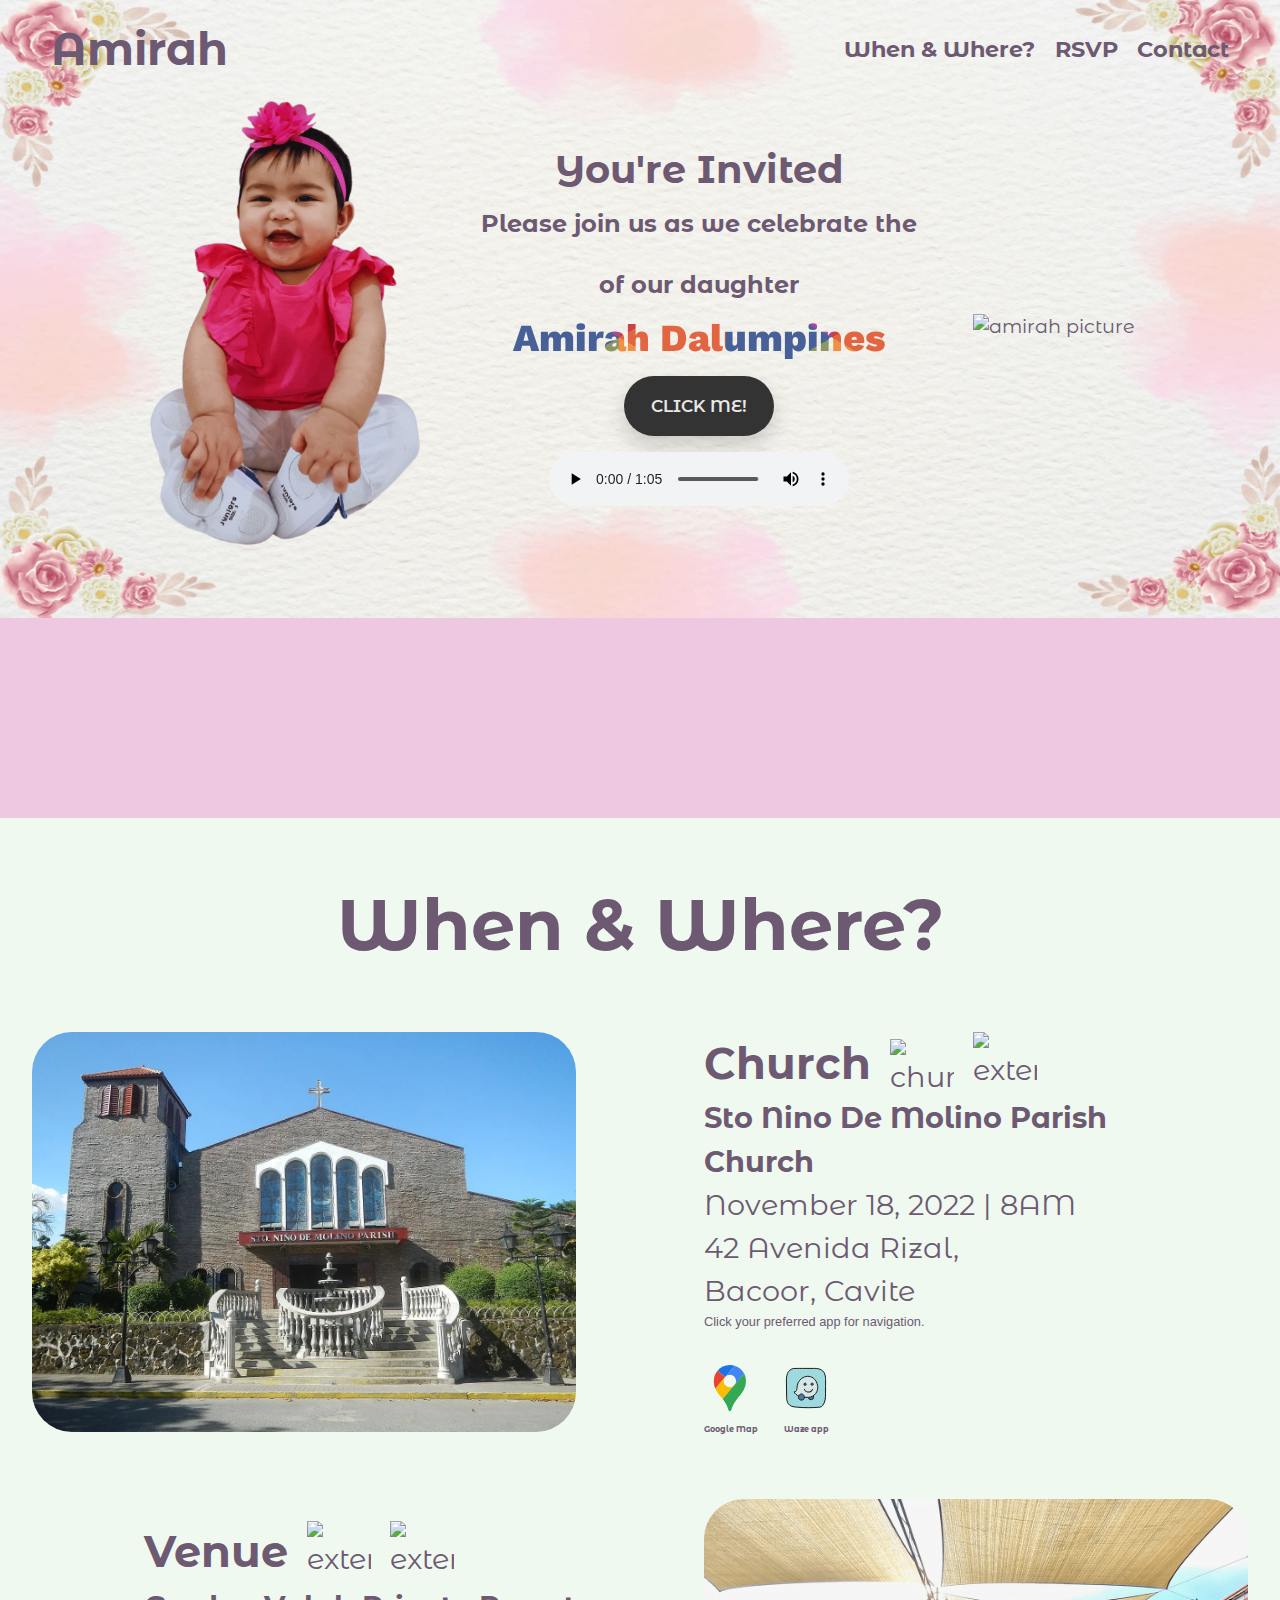
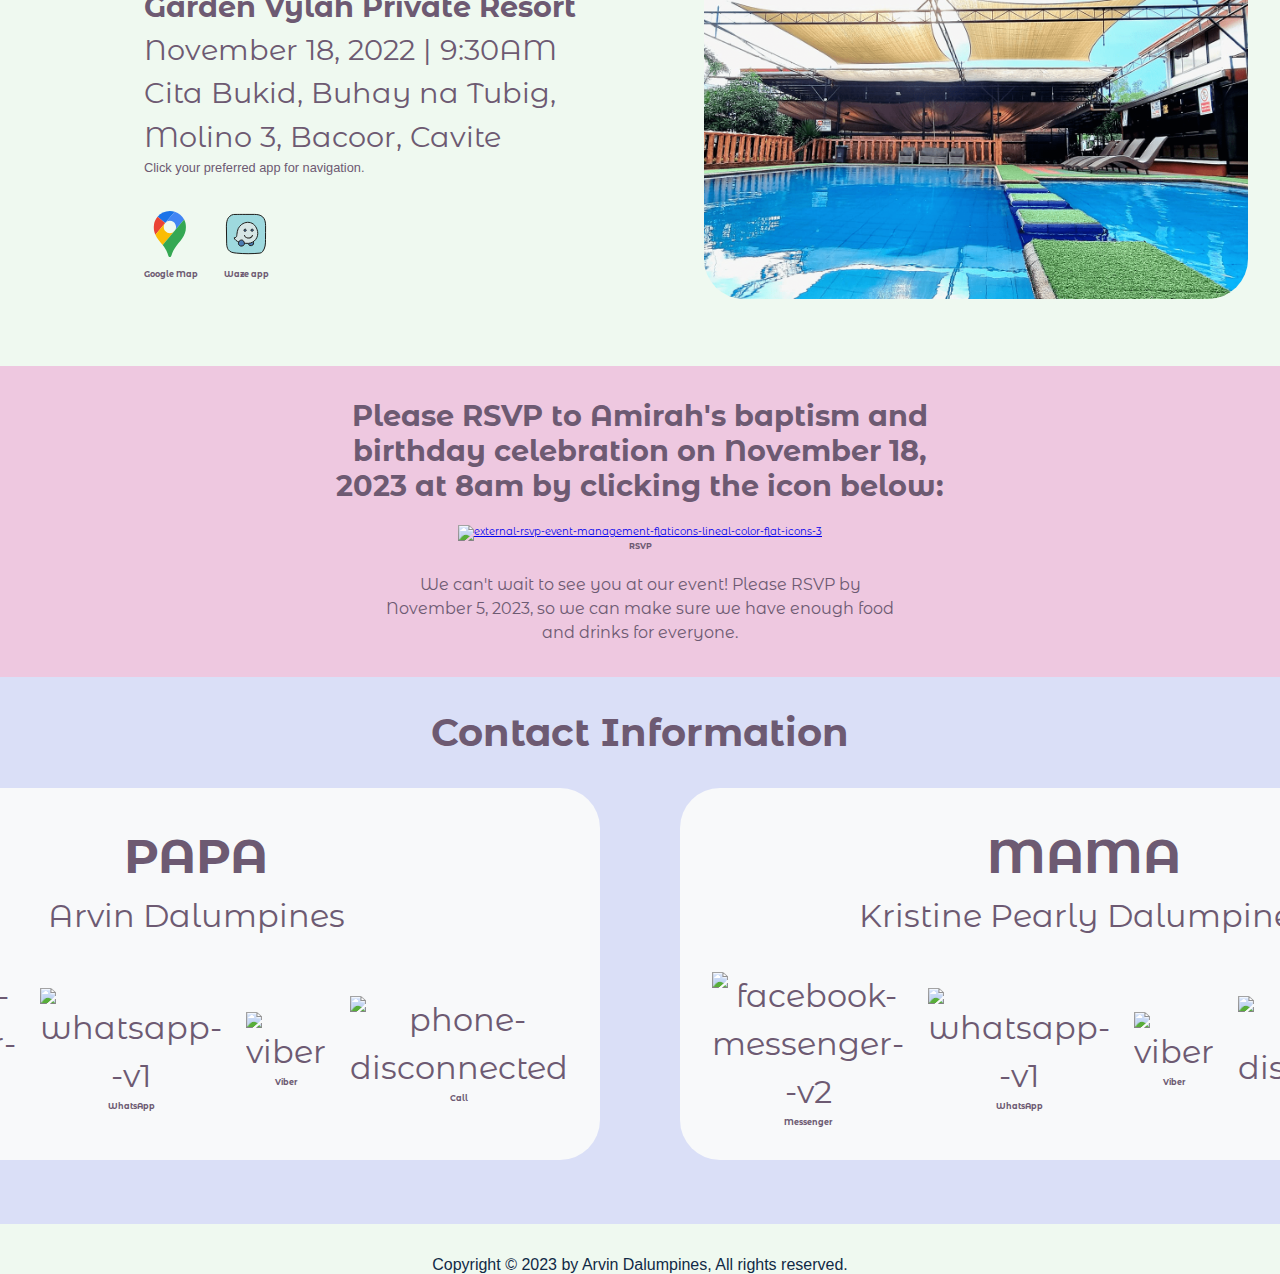
==== index.html @ 1ad86f48 "fix media queries" ====
<!DOCTYPE html>
<html lang="en" prefix="og: http://ogp.me/ns#">
  <head>
    <meta charset="UTF-8" />
    <meta name="viewport" content="width=device-width, initial-scale=1.0" />
    <meta property="og:title" content="You're invited: Please join us as we celebrate Amirah's Baptism & 1st Birthday">
    <meta property="og:image" content="/imgs/ogimg.png">
    <meta property="og:type" content="website">
    
    <link rel="icon" href="favicon/icons8-favorite-pastel-16.png">
    <link rel="icon" href="favicon/icons8-favorite-pastel-32.png">
    <link rel="icon" href="favicon/icons8-favorite-pastel-96.png">
    <link rel="preconnect" href="https://fonts.googleapis.com" />
    <link rel="preconnect" href="https://fonts.gstatic.com" crossorigin />
    <link
      href="https://fonts.googleapis.com/css2?family=Montserrat+Alternates:wght@400;500;600;700&display=swap"
      rel="stylesheet"
    />
    <link rel="preconnect" href="https://fonts.googleapis.com">
<link rel="preconnect" href="https://fonts.gstatic.com" crossorigin>
<link href="https://fonts.googleapis.com/css2?family=Tourney:wght@400;500;600;700;800&display=swap" rel="stylesheet">
    <link href="https://fonts.googleapis.com/css?family=Work+Sans:400,600,800&display=swap" rel="stylesheet">
    
    <link rel="stylesheet" href="css/queries.css" />
    <link rel="stylesheet" href="css/animation.css" />
    <link rel="stylesheet" href="css/styles.css" />
    <title>You're Invited</title>
  </head>
  <body>
    <div class="head-container">
      <div class="bg-container" style="background-image: url('imgs/background-image.webp');">
        <header>
          <div class="amirah-header">
            <h1><a href="#">Amirah</a></h1>
          </div>
          <nav>
            <ul class="list-none">
              <li class="hover-cl"><a href="#location">When & Where?</a></li>
              <li class="hover-cl"><a href="#rsvp">RSVP</a></li>
              <li class="hover-cl"><a href="#contact-id">Contact</a></li>
            </ul>
          </nav>
        </header>
        <main>
          <div class="main-div">
            <div class="hero-img">
              <img src="imgs/amirah123.png" alt="amirah picture" class="amirah-pic-top"/>
            </div>
            <div class="right-para">
              <h1>You're Invited</h1>
              <p>Please join us as we celebrate the</p>
              <h2 id="gradient"></h2>
              <p>of our daughter</p>
              <h1 class="rainbow-text">Amirah Dalumpines</h1>
              <a href="#rsvp" class="button"></a>
              <audio controls autoplay loop>
                <source src="audio/audio.ogg">
                <source src="audio/audio.mp3">
              </audio>
            </div>
            <div class="hero-img">
              <img src="imgs/amirah2.png" alt="amirah picture" class="amirah-pic-top"/>
            </div>
          </div>
      </div>
    </div>
    <section class="timer-section">
      <p id="countdown"></p>
    </section>
    <section id="location">
      <div class="padding-top-bot">
        <h2 class="heading-secondary">When & Where?</h2>
      </div>
      <div class="container grid-2-cols">
        <div class="left-img">
          <img src="imgs/molino-parish.webp" alt="Picture of the church" class="where-img">
        </div>
        <div class="when-right">
          <div class="flex-church">
            <h2>Church</h2>
            <img width="64" height="50" src="https://img.icons8.com/dusk/64/church.png" alt="church"/>
            <img width="64" height="64" src="https://img.icons8.com/external-flaticons-lineal-color-flat-icons/64/external-candles-pharmaceutical-flaticons-lineal-color-flat-icons-3.png" alt="external-candles-pharmaceutical-flaticons-lineal-color-flat-icons-3"/>
          </div>
          <p><strong>Sto Nino De Molino Parish <br>Church</strong></p>
          <p>November 18, 2022 | 8AM</p>
          <p>42 Avenida Rizal, <br>Bacoor, Cavite</p>
          <p class="small">Click your preferred app for navigation.</p>
          <div class="icons">
            <figure>
              <a href="https://maps.app.goo.gl/rN3WZ6U9reH6pwdV8" target="_blank" ><img src="imgs/google-maps-2020-icon.svg" alt="Google maps icon" class="icons-img"></a>
              <figcaption>Google Map</figcaption>
            </figure>
            <figure>
              <a href="https://www.waze.com/en/live-map/directions/sto.-nino-de-molino-parish-church-bacoor?place=w.79298704.792790432.2343112" target="_blank"> <img src="imgs/icons8-waze-48.svg" alt="waze map icon" class="icons-img"></a>
              <figcaption>Waze app</figcaption>
            </figure>
          </div>
        </div>
        <div class="when-left">
          <div class="flex-church">
            <h2>Venue</h2>
            <img width="64" height="64" src="https://img.icons8.com/external-icongeek26-linear-colour-icongeek26/64/external-lunch-food-levitation-icongeek26-linear-colour-icongeek26.png" alt="external-lunch-food-levitation-icongeek26-linear-colour-icongeek26"/>
            <img width="64" height="64" src="https://img.icons8.com/external-microdots-premium-microdot-graphic/64/external-resort-lifestyle-entertainment-vol1-microdots-premium-microdot-graphic.png" alt="external-resort-lifestyle-entertainment-vol1-microdots-premium-microdot-graphic"/>
          </div>
          <p><strong>Garden Vylah Private Resort</strong></p>
          <p>November 18, 2022 | 9:30AM</p>
          <p>Cita Bukid, Buhay na Tubig, <br>Molino 3, Bacoor, Cavite</p>
          <p class="small">Click your preferred app for navigation.</p>
          <div class="icons">
            <figure>
              <a href="https://maps.app.goo.gl/ru7bw4rUBebRVk3V7" target="_blank" ><img src="imgs/google-maps-2020-icon.svg" alt="Google maps icon" class="icons-img"></a>
              <figcaption>Google Map</figcaption>
            </figure>
            <figure>
              <a href="https://www.waze.com/en/live-map/directions/ph/calabarzon/bacoor/garden-vylah-private-resort?place=ChIJIevdd4nTlzMRBRC5BLS9FJM" target="_blank"> <img src="imgs/icons8-waze-48.svg" alt="waze map icon" class="icons-img"></a>
              <figcaption>Waze app</figcaption>
            </figure>
          </div>
        </div>
        <div class="right-img">
            <img src="imgs/resort.png" alt="picture of the resort" class="where-img">
        </div>
      </div>
    </section>
    <section id="rsvp">
      <div class="rsvp-p-container">
        <p>Please RSVP to Amirah's baptism and birthday celebration on November 18, 2023 at 8am by clicking the icon below:</p>
      </div>
      <div class="rsvp-icon-container">
        <figure>
          <a href="https://forms.office.com/r/zVvUextRYR" target="_blank"><img width="64" height="64" src="https://img.icons8.com/external-flaticons-lineal-color-flat-icons/64/external-rsvp-event-management-flaticons-lineal-color-flat-icons-3.png" alt="external-rsvp-event-management-flaticons-lineal-color-flat-icons-3" class="rsvp-icon"/></a>
          <figcaption>RSVP</figcaption>
        </figure>
      </div>
      <div class="rsvp-p-bot-para">
        <p>We can't wait to see you at our event! Please RSVP by November 5, 2023, so we can make sure we have enough food and drinks for everyone.</p>
      </div>
    </section>
    <section id="contact-id">
      <div class="contact-header">
        <h2>Contact Information</h2>
      </div>
      <div id="contact">
        <div class="contact-container">
          <div class="papa-container box">
            <h2>PAPA</h2>
            <p>Arvin Dalumpines</p>
            <div class="icons contact-icons">
              <figure>
                <a  target="_blank" id="m"><img width="35" height="35" src="https://img.icons8.com/fluency/48/facebook-messenger--v2.png" alt="facebook-messenger--v2"/></a>
                <figcaption>Messenger</figcaption>
              </figure>
              <figure>
                <a target="_blank" id="w"><img width="35" height="35" src="https://img.icons8.com/color/48/whatsapp--v1.png" alt="whatsapp--v1"/></a>
                <figcaption>WhatsApp</figcaption>
              </figure>
              <figure>
                <a target="_blank" id="v"><img width="35" height="35" src="https://img.icons8.com/nolan/64/viber.png" alt="viber"/></a>
                <figcaption>Viber</figcaption>
              </figure>
              <figure>
                <a target="_blank" id="p"><img width="35" height="35" src="https://img.icons8.com/nolan/64/phone-disconnected.png" alt="phone-disconnected"/></a>
                <figcaption>Call</figcaption>
              </figure>
            </div>
          </div>
          <div class="mama-container box">
            <h2>MAMA</h2>
            <p>Kristine Pearly Dalumpines</p>
            <div class="icons contact-icons">
              <figure>
                <a  target="_blank" id="m1"><img width="35" height="35" src="https://img.icons8.com/fluency/48/facebook-messenger--v2.png" alt="facebook-messenger--v2"/></a>
                <figcaption>Messenger</figcaption>
              </figure>
              <figure>
                <a target="_blank" id="w1"><img width="35" height="35" src="https://img.icons8.com/color/48/whatsapp--v1.png" alt="whatsapp--v1"/></a>
                <figcaption>WhatsApp</figcaption>
              </figure>
              <figure>
                <a target="_blank" id="v1"><img width="35" height="35" src="https://img.icons8.com/nolan/64/viber.png" alt="viber"/></a>
                <figcaption>Viber</figcaption>
              </figure>
              <figure>
                <a target="_blank" id="p1"><img width="35" height="35" src="https://img.icons8.com/nolan/64/phone-disconnected.png" alt="phone-disconnected"/></a>
                <figcaption>Call</figcaption>
              </figure>
            </div>
          </div>
        </div>
      </div>
    </section>
    
    </main> 
    <footer>
      <div class="icons-footer">
        <a href="https://www.facebook.com/arvin109" target="_blank"
          ><ion-icon name="logo-facebook"></ion-icon
        ></a>
        <a href="https://www.instagram.com/paac.ka/" target="_blank"
          ><ion-icon name="logo-instagram"></ion-icon
        ></a>
        <a href="https://twitter.com/ardalump" target="_blank"
          ><ion-icon name="logo-twitter"></ion-icon
        ></a> 
        <a href="https://github.com/ardalum" target="_blank"
          ><ion-icon name="logo-github"></ion-icon
        ></a>
      </div>
      <div class="copy">
        <p class="copyright">
          Copyright &copy; <span class="year">2023</span> by Arvin Dalumpines,
          All rights reserved.
        </p>
      </div>
    </footer>
    <script src="https://unpkg.com/typewriter-effect@latest/dist/core.js"></script>
    <script
      type="module"
      src="https://unpkg.com/ionicons@7.1.0/dist/ionicons/ionicons.esm.js"
    ></script>
    <script
      nomodule
      src="https://unpkg.com/ionicons@7.1.0/dist/ionicons/ionicons.js"
    ></script>
    <script src="js/script.js"></script>
  </body>
</html>
---- css/queries.css ----
/* MEDIA QUERY******************************************************************** */

@media (max-width: 80em) {
  .amirah-pic-top {
    width: 280px !important;
  }

  .where-img {
    width: 400px;
  }

  .when-left {
    justify-self: center;
  }

  .main-div {
    gap: 3.5rem !important;
  }

  .rsvp-p-container {
    max-width: 50% !important;
  }

  .rsvp-p-bot-para {
    max-width: 40% !important;
  }
}

@media (max-width: 69em) {
  header {
    font-size: 1rem !important;
  }

  .amirah-pic-top {
    width: 250px !important;
  }

  #gradient,
  .rainbow-text {
    font-size: 2rem !important;
  }

  .main-div {
    gap: 2rem !important;
  }

  .right-para > p {
    font-size: 1rem !important;
  }

  #countdown {
    font-size: 3.4rem !important;
  }

  .heading-secondary {
    font-size: 3.8rem !important;
  }

  .grid-2-cols {
    row-gap: 4rem !important;
  }

  .where-img {
    width: 500px;
  }

  .flex-church img {
    width: 32px;
    height: 32px;
  }

  .icons-img {
    width: 30px !important;
    height: 30px !important;
  }

  figcaption {
    font-size: 0.2rem;
  }

  #contact {
    font-size: 1.4rem !important;
  }

  .rsvp-p-container {
    max-width: 60% !important;
  }

  .box h2 {
    font-size: 2rem;
  }
}

@media (max-width: 60em) {
  .rainbow-text {
    font-size: 1.8rem !important;
  }

  .when-right,
  .when-left {
    font-size: 1.4rem !important;
  }

  .grid-2-cols {
    row-gap: 2rem !important;
    column-gap: 2rem !important;
  }

  #contact {
    font-size: 1.2rem !important;
  }
  .rsvp-p-container {
    max-width: 70% !important;
  }
}

@media (max-width: 55em) {
  header {
    font-size: 0.8rem !important;
  }
  .amirah-pic-top {
    width: 200px !important;
  }

  #gradient,
  .rainbow-text,
  .right-para h1 {
    font-size: 1.6rem !important;
  }

  #countdown {
    font-size: 3rem !important;
  }

  .heading-secondary {
    font-size: 3.4rem !important;
  }

  .where-img {
    width: 350px;
  }

  .when {
    font-size: 1rem !important;
  }

  #contact {
    font-size: 1rem !important;
  }
  .box h2 {
    font-size: 1.6rem;
  }

  .rsvp-p-bot-para {
    max-width: 50% !important;
  }
}

@media (max-width: 49em) {
  #gradient,
  .rainbow-text,
  .right-para h1 {
    font-size: 1.4rem !important;
  }
  .amirah-pic-top {
    width: 190px !important;
    height: 200px !important;
  }

  #countdown {
    font-size: 2.6rem !important;
  }
  .where-img {
    width: 280px !important;
    height: 300px !important;
  }

  .when-right,
  .when-left {
    font-size: 1.2rem !important;
  }

  #rsvp {
    height: 100%;
  }

  .contact-container {
    gap: 2rem !important;
  }

  .grid-2-cols {
    column-gap: 2rem !important;
  }

  .rsvp-p-container {
    font-size: 1.2rem !important;
    max-width: 50% !important;
  }

  .rsvp-p-bot-para {
    font-size: 0.8rem !important;
    max-width: 50% !important;
  }

  .rsvp-icon {
    width: 37px;
    height: 37px;
  }
}

@media (max-width: 41em) {
  #countdown {
    font-size: 2rem !important;
  }
  .where-img {
    width: 248px !important;
    height: 270px !important;
  }

  .heading-secondary {
    font-size: 2rem !important;
  }

  .when-right,
  .when-left {
    font-size: 1rem !important;
  }

  .small {
    font-size: 0.6rem !important;
  }

  #contact {
    font-size: 0.8rem !important;
  }
  .box h2 {
    font-size: 1.2rem;
  }

  .contact-container {
    grid-template-columns: 1fr !important;
    row-gap: 2rem !important;
  }

  .rsvp-p-container {
    max-width: 80% !important;
  }
}

@media (max-width: 38em) {
  .flex-church h2 {
    font-size: 1.2rem !important;
  }

  .where-img {
    width: 300px !important;
    height: auto !important;
  }

  .padding-top-bot {
    margin: 4rem 0 !important;
  }
  .when-right,
  .when-left {
    font-size: 0.8rem !important;
  }

  .grid-2-cols {
    column-gap: 1rem !important;
  }
}

@media (max-width: 33em) {
  header {
    margin-bottom: 2rem;
  }

  .amirah-header > h1 {
    font-size: 1rem;
  }

  .amirah-header {
    padding: 0;
    margin-left: 0;
  }

  .main-section {
    width: 100%;
  }

  .list-none {
    margin-right: 0;
  }

  ul > li {
    font-size: 0.8rem;
  }

  .main-div {
    flex-direction: column;
    gap: 3rem;
    justify-content: center;
    align-items: center;
  }

  #gradient {
    font-size: 30px;
  }

  .margin-bottom {
    margin-bottom: 2rem;
  }

  .when {
    font-size: 1.2rem !important;
    line-height: 1.2 !important;
  }

  .left-img,
  .right-img,
  .when-right,
  .when-left {
    padding: 0 !important;
  }

  .left-img,
  .when-left,
  .when-right {
    justify-self: center !important;
  }

  .where-img {
    width: 550px !important;
    height: auto !important;
  }

  .container {
    width: 50%;
    margin: 0 auto 4rem auto;
  }

  .grid-2-cols {
    grid-template-columns: 1fr !important;
    gap: 1.8rem !important;
  }

  .right-img {
    grid-row: 3;
  }

  .contact-container {
    grid-template-columns: 1fr !important;
    row-gap: 2rem !important;
  }
}

@media (max-width: 28em) {
  .amirah-header > h1 {
    font-size: 0.8rem;
  }

  #countdown {
    font-size: 1.6rem !important;
  }

  ul > li {
    font-size: 0.6rem;
  }

  .right-para > p {
    font-size: 1rem !important;
  }

  .rsvp-p-container {
    font-size: 1rem !important;
  }

  .contact-header h2 {
    font-size: 1.2rem;
  }

  .copyright {
    font-size: 0.8rem !important;
  }
}

@media (max-width: 25em) {
  .rsvp-p-bot-para {
    font-size: 0.6rem !important;
  }
}

@media (max-width: 21.5em) {
  .amirah-header > h1 {
    font-size: 0.6rem;
  }

  #gradient,
  .rainbow-text,
  .right-para h1 {
    font-size: 1rem !important;
  }

  audio {
    width: 100%;
  }

  .amirah-header {
    margin-left: 0.5rem !important;
    padding-left: 0 !important;
  }

  .right-para > p {
    font-size: 0.6rem !important;
  }
  ul > li {
    font-size: 0.4rem;
  }

  #countdown {
    font-size: 1.4rem !important;
  }

  .heading-secondary {
    font-size: 1.6rem !important;
  }

  .where-img {
    width: 200px;
    height: 190px;
  }

  .when {
    font-size: 0.8rem !important;
    line-height: 2 !important;
  }

  #contact {
    font-size: 0.6rem !important;
  }

  .contact-container {
    max-width: 100% !important;
  }
  .box h2 {
    font-size: 1rem;
  }

  .contact-icons {
    gap: 0 !important;
  }

  .copyright {
    font-size: 0.6rem !important;
  }
}
---- css/animation.css ----
/* Button */
.button {
  position: relative;
  background-color: #333;
  color: #e8e8e8;
  font-size: 17px;
  font-weight: 600;
  width: 150px;
  height: 60px;
  border-radius: 50em;
  border: none;
  cursor: pointer;
  text-transform: uppercase;
  overflow: hidden;
  box-shadow: 0 10px 20px rgba(51, 51, 51, 0.2);
  transition: all 0.3s cubic-bezier(0.23, 1, 0.32, 1);
  align-self: center;
  text-decoration: none;
}

.button::before {
  content: "Hello!";
  display: flex;
  align-items: center;
  justify-content: center;
  width: 100%;
  height: 100%;
  pointer-events: none;
  border-radius: 50em;
  background: linear-gradient(135deg, #7b4397, #dc2430);
  transform: translate(-100%, 0%);
  transition: all 0.6s cubic-bezier(0.23, 1, 0.32, 1);
}

.button::after {
  content: "Click me!";
  display: flex;
  align-items: center;
  justify-content: center;
  background-color: transparent;
  width: 100%;
  height: 100%;
  pointer-events: none;
  border-radius: 50em;
  transform: translate(0%, -100%);
  transition: all 0.6s cubic-bezier(0.23, 1, 0.32, 1);
}

.button:hover::before {
  transform: translate(0%, 0%);
}

.button:hover::after {
  transform: translate(100%, -100%);
}

.button:focus {
  outline: none;
}

.button:active {
  scale: 0.95;
}

#gradient {
  text-align: center;
  font-size: 3rem;
  background-image: linear-gradient(
    -225deg,
    #231557 0%,
    #44107a 29%,
    #ff1361 67%,
    #fff800 100%
  );
  background-clip: border-box;
  background-clip: text;
  -webkit-background-clip: text;
  -webkit-text-fill-color: transparent;
  /* text-fill-color: transparent; */
  animation: textclip 2s linear infinite;
}

@keyframes textclip {
  to {
    background-position: 200% center;
  }
}

/* Style the rainbow text element. */
.rainbow-text {
  font-family: "Work Sans", sans-serif;
  font-weight: 800;
  background: #ca4246;
  background-color: #ca4246;
  background: conic-gradient(
    #ca4246 16.666%,
    #e16541 16.666%,
    #e16541 33.333%,
    #f18f43 33.333%,
    #f18f43 50%,
    #8b9862 50%,
    #8b9862 66.666%,
    #476098 66.666%,
    #476098 83.333%,
    #a7489b 83.333%
  );

  /* Set thee background size and repeat properties. */
  background-size: 57%;
  background-repeat: repeat;

  /* Use the text as a mask for the background. */
  /* This will show the gradient as a text color rather than element bg. */
  -webkit-background-clip: text;
  -webkit-text-fill-color: transparent;
  background-clip: text;

  /* Animate the text when loading the element. */
  /* This animates it on page load and when hovering out. */
  animation: rainbow-text-animation-rev 0.5s ease forwards;
  cursor: pointer;
}

/* Add animation on hover. */
.rainbow-text:hover {
  animation: rainbow-text-animation 0.5s ease forwards;
}

/* Move the background and make it larger. */
/* Animation shown when hovering over the text. */
@keyframes rainbow-text-animation {
  0% {
    background-size: 57%;
    background-position: 0 0;
  }
  20% {
    background-size: 57%;
    background-position: 0 1em;
  }
  100% {
    background-size: 300%;
    background-position: -9em 1em;
  }
}

/* Move the background and make it smaller. */
/* Animation shown when entering the page and after the hover animation. */
@keyframes rainbow-text-animation-rev {
  0% {
    background-size: 300%;
    background-position: -9em 1em;
  }
  20% {
    background-size: 57%;
    background-position: 0 1em;
  }
  100% {
    background-size: 57%;
    background-position: 0 0;
  }
}
---- css/styles.css ----
* {
  padding: 0;
  margin: 0;
  box-sizing: border-box;
}

html {
  scroll-behavior: smooth;
}

:root {
  --main: #f7ede2;
  --gold: #fee440;
  --text: #6d5a72;
  --loc: #eff9f0;
  --timer: #eec8e0;
  --contact: #dadff7;
}

body {
  font-family: "Montserrat Alternates", sans-serif;
  color: var(--text);
  font-size: 10px;
}

header {
  display: flex;
  justify-content: space-between;
  align-items: center;
  font-size: 1.4rem;
}

h1 a {
  text-decoration: none;
  color: inherit;
}

.amirah-header {
  margin-left: 1.8rem;
  padding: 1.4rem;
}

.list-none {
  list-style: none;
  display: flex;
  gap: 1.2rem;
  margin-right: 1.8rem;
  padding: 1.4rem;
}

li > a {
  text-decoration: none;
  color: inherit;
  font-weight: bold;
}

.hover-cl:hover {
  cursor: pointer;
  color: #000;
}

.bg-container {
  background: url("/imgs/background-image.webp");
  background-size: 100% 100%;
  background-repeat: no-repeat;
  width: 100%;
  height: auto;
  max-width: 100%;
  padding-bottom: 5%;
}

.main-section {
  background-color: var(--main);
  height: 100%;
  width: 100%;
}

.main-div {
  display: flex;
  justify-content: center;
  align-items: center;
  gap: 5rem;
  font-size: 1.2rem;
  padding: 0 3.2rem;
}

.amirah-pic-top {
  width: 350px;
  height: auto;
  max-width: 100%;
  max-height: 100%;
}

.right-para {
  display: flex;
  flex-direction: column;
  gap: 1rem;
  align-items: center;
}

.right-para > p {
  font-weight: bold;
  font-size: 1.5rem;
}

source {
  text-align: center;
}

.timer-section {
  height: 200px;
  display: flex;
  justify-content: center;
  align-items: center;
  background-color: var(--timer);
}

#countdown {
  font-family: "Tourney", cursive;
  font-size: 4rem;
  max-width: 100%;
  color: var(--text);
}

#location {
  background-color: var(--loc);
  display: flex;
  flex-direction: column;
}

.padding-top-bot {
  margin: 4rem 0;
  text-align: center;
}

.grid-2-cols {
  display: grid;
  align-items: center;
  grid-template-columns: 1fr 1fr;
  row-gap: 4rem;
  margin-bottom: 4rem;
  column-gap: 4rem;
}

.container {
  max-width: 150rem;
}

.heading-secondary {
  font-size: 4.4rem;
}

.where-img {
  width: 600px;
  height: 400px;
  max-width: 100%;
  max-height: 100%;
  border-radius: 40px;
}

.flex-church {
  display: flex;
  gap: 1.2rem;
  align-items: center;
}

.left-img,
.right-img,
.when-right,
.when-left {
  padding: 0 2rem;
}

.left-img,
.when-left {
  justify-self: end;
}

.when-right,
.when-left {
  font-size: 1.8rem;
  line-height: 1.5;
}

.small {
  font-family: sans-serif;
  font-size: 0.8rem;
}

.icons {
  margin-top: 2rem;
  display: flex;
  justify-content: start;
  align-items: center;
  gap: 1.5rem;
}

.contact-icons {
  gap: 1.5rem;
  justify-content: center;
}

.icons-img {
  width: 48px;
  height: 48px;
}

figcaption {
  font-size: 0.5rem;
  font-weight: bold;
}

figure {
  text-align: center;
}

#contact-id {
  background-color: var(--contact);
  max-height: 100%;
  display: flex;
  flex-direction: column;
  align-items: center;
  gap: 2rem;
}

.contact-header {
  font-size: 1.6rem;
  margin-top: 2rem;
}

#contact {
  font-size: 2rem;
  width: 100%;
  height: 100%;
  display: flex;
  justify-content: center;
}

.contact-container {
  display: grid;
  grid-template-columns: 1fr 1fr;
  justify-content: center;
  align-items: center;
  gap: 5rem;
  max-width: 200rem;
  padding: 0 2rem;
  margin-bottom: 4rem;
}

.box {
  background-color: #f8f9fa;
  padding: 2rem;
  border-radius: 40px;
  text-align: center;
  line-height: 1.5;
  cursor: pointer;
}

.box:hover {
  background-color: var(--timer);
  color: #112a46;
}

address a {
  color: inherit;
  line-height: 1.8;
}

#rsvp {
  background-color: var(--timer);
  height: 100%;
  display: flex;
  flex-direction: column;
  align-items: center;
  gap: 1.4rem;
}

.rsvp-p-container {
  max-width: 40%;
  padding-top: 2rem;
  text-align: center;
  font-size: 1.8rem;
  font-weight: bold;
}

.rsvp-p-bot-para {
  max-width: 30%;
  text-align: center;
  padding-bottom: 2rem;
  font-size: 1rem;
  line-height: 1.5;
}

/* Footer */
footer {
  text-align: center;
  left: 0;
  bottom: 0;
  width: 100%;
  padding-top: 2rem;
  background-color: var(--loc);
}

.icons-footer {
  display: flex;
  gap: 0.8rem;
  justify-content: center;
  font-size: 1.6rem;
}

.icons-footer a {
  text-decoration: none;
  color: #112a46;
}

.copyright {
  font-size: 1rem;
  color: #112a46;
  font-family: sans-serif;
}
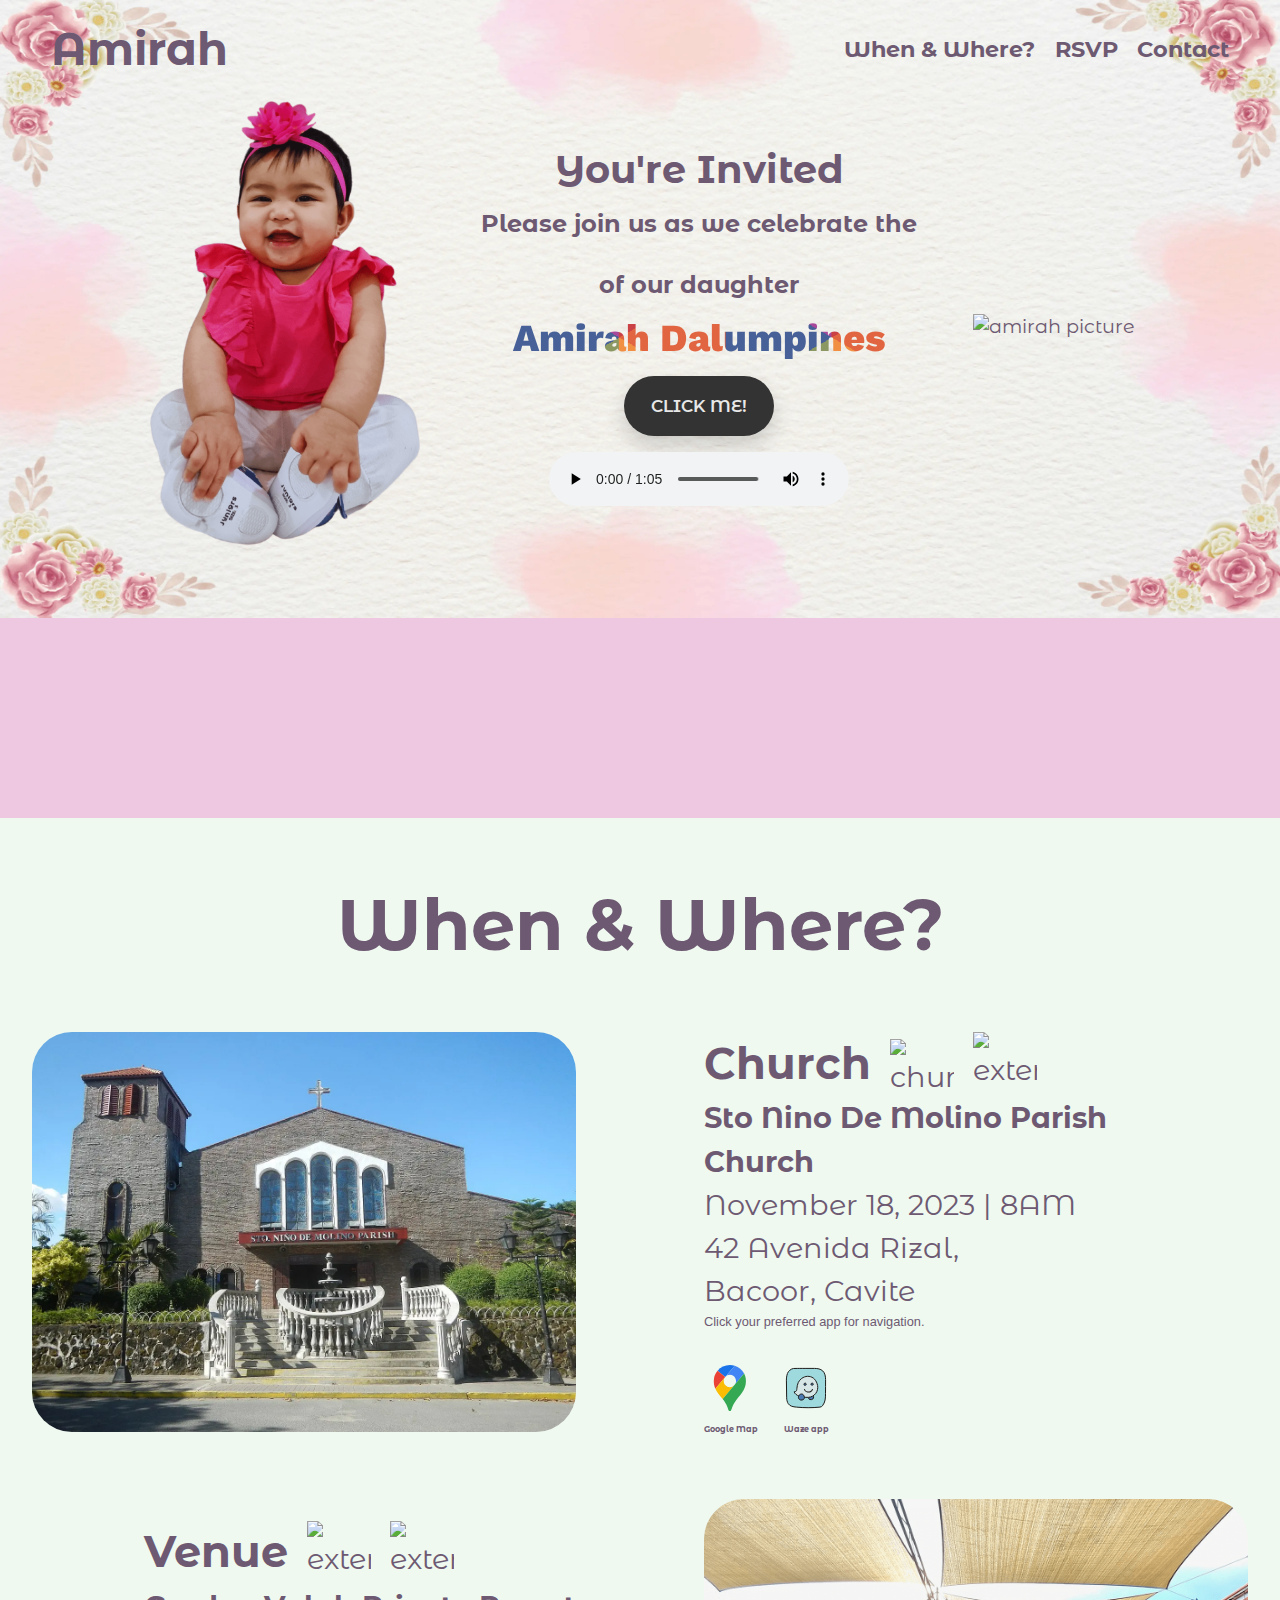
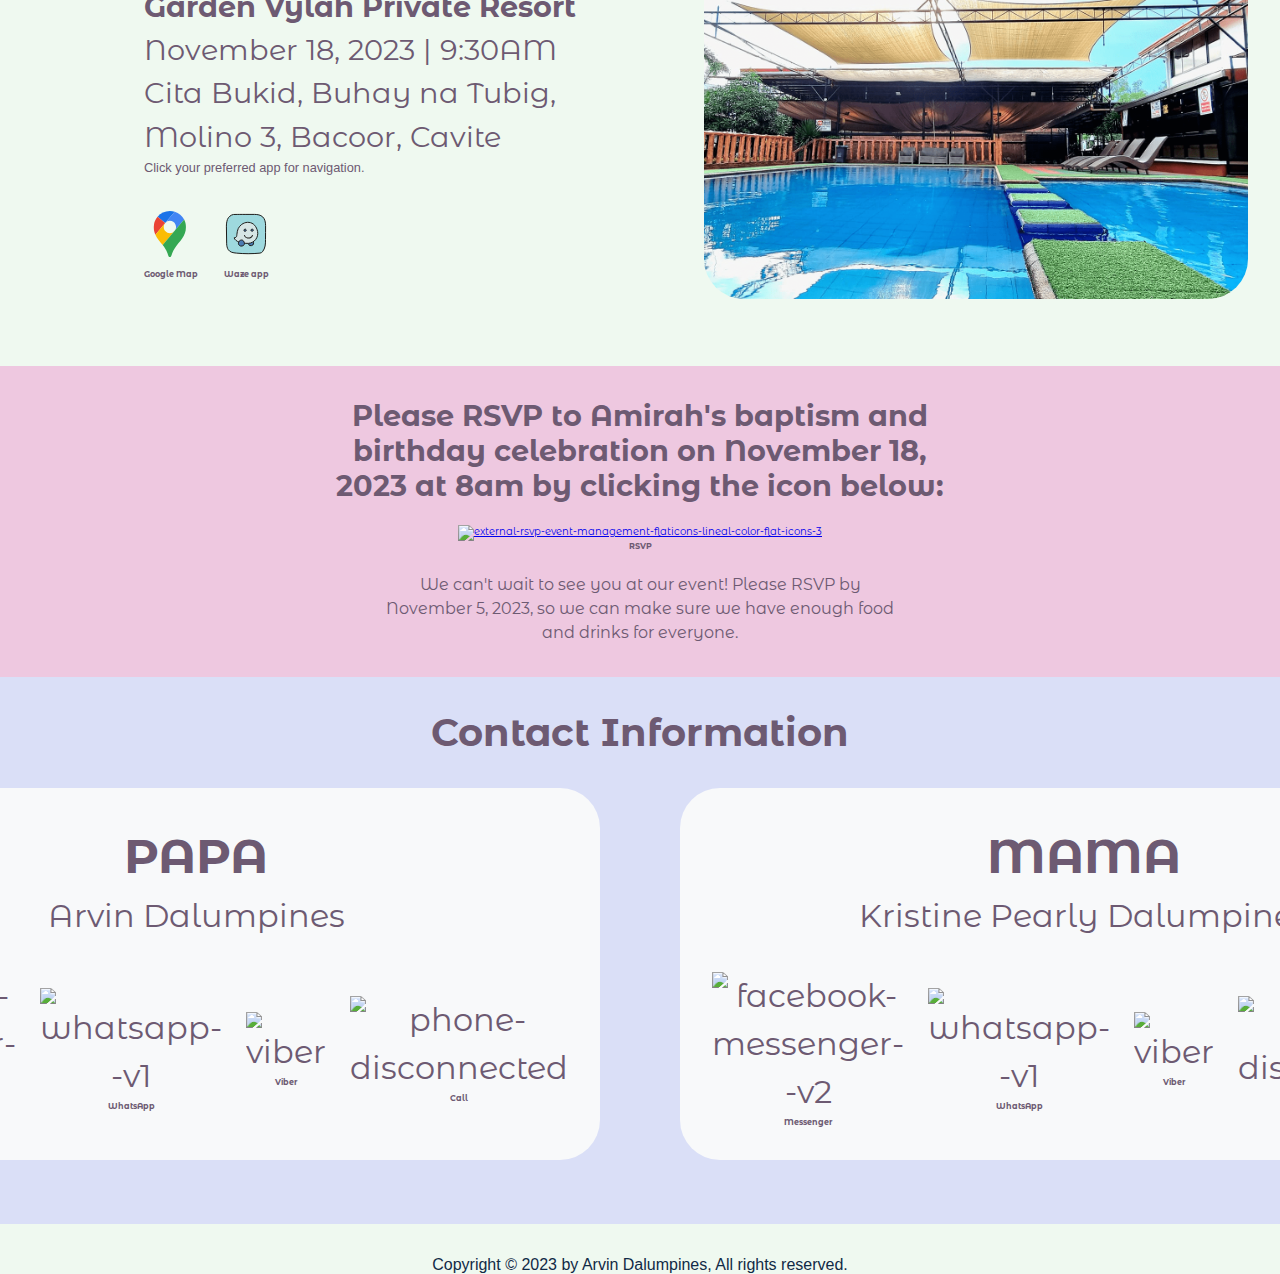
==== commit 93746887: "fix date typo" ====
--- a/index.html
+++ b/index.html
@@ -53,7 +53,7 @@
               <p>of our daughter</p>
               <h1 class="rainbow-text">Amirah Dalumpines</h1>
               <a href="#rsvp" class="button"></a>
-              <audio controls autoplay loop>
+              <audio controls>
                 <source src="audio/audio.ogg">
                 <source src="audio/audio.mp3">
               </audio>
@@ -82,7 +82,7 @@
             <img width="64" height="64" src="https://img.icons8.com/external-flaticons-lineal-color-flat-icons/64/external-candles-pharmaceutical-flaticons-lineal-color-flat-icons-3.png" alt="external-candles-pharmaceutical-flaticons-lineal-color-flat-icons-3"/>
           </div>
           <p><strong>Sto Nino De Molino Parish <br>Church</strong></p>
-          <p>November 18, 2022 | 8AM</p>
+          <p>November 18, 2023 | 8AM</p>
           <p>42 Avenida Rizal, <br>Bacoor, Cavite</p>
           <p class="small">Click your preferred app for navigation.</p>
           <div class="icons">
@@ -103,7 +103,7 @@
             <img width="64" height="64" src="https://img.icons8.com/external-microdots-premium-microdot-graphic/64/external-resort-lifestyle-entertainment-vol1-microdots-premium-microdot-graphic.png" alt="external-resort-lifestyle-entertainment-vol1-microdots-premium-microdot-graphic"/>
           </div>
           <p><strong>Garden Vylah Private Resort</strong></p>
-          <p>November 18, 2022 | 9:30AM</p>
+          <p>November 18, 2023 | 9:30AM</p>
           <p>Cita Bukid, Buhay na Tubig, <br>Molino 3, Bacoor, Cavite</p>
           <p class="small">Click your preferred app for navigation.</p>
           <div class="icons">
--- a/css/queries.css
+++ b/css/queries.css
@@ -388,6 +388,11 @@
   .rsvp-p-bot-para {
     font-size: 0.6rem !important;
   }
+
+  .where-img {
+    width: 250px !important;
+    height: 150px !important;
+  }
 }
 
 @media (max-width: 21.5em) {
@@ -425,11 +430,6 @@
     font-size: 1.6rem !important;
   }
 
-  .where-img {
-    width: 200px;
-    height: 190px;
-  }
-
   .when {
     font-size: 0.8rem !important;
     line-height: 2 !important;
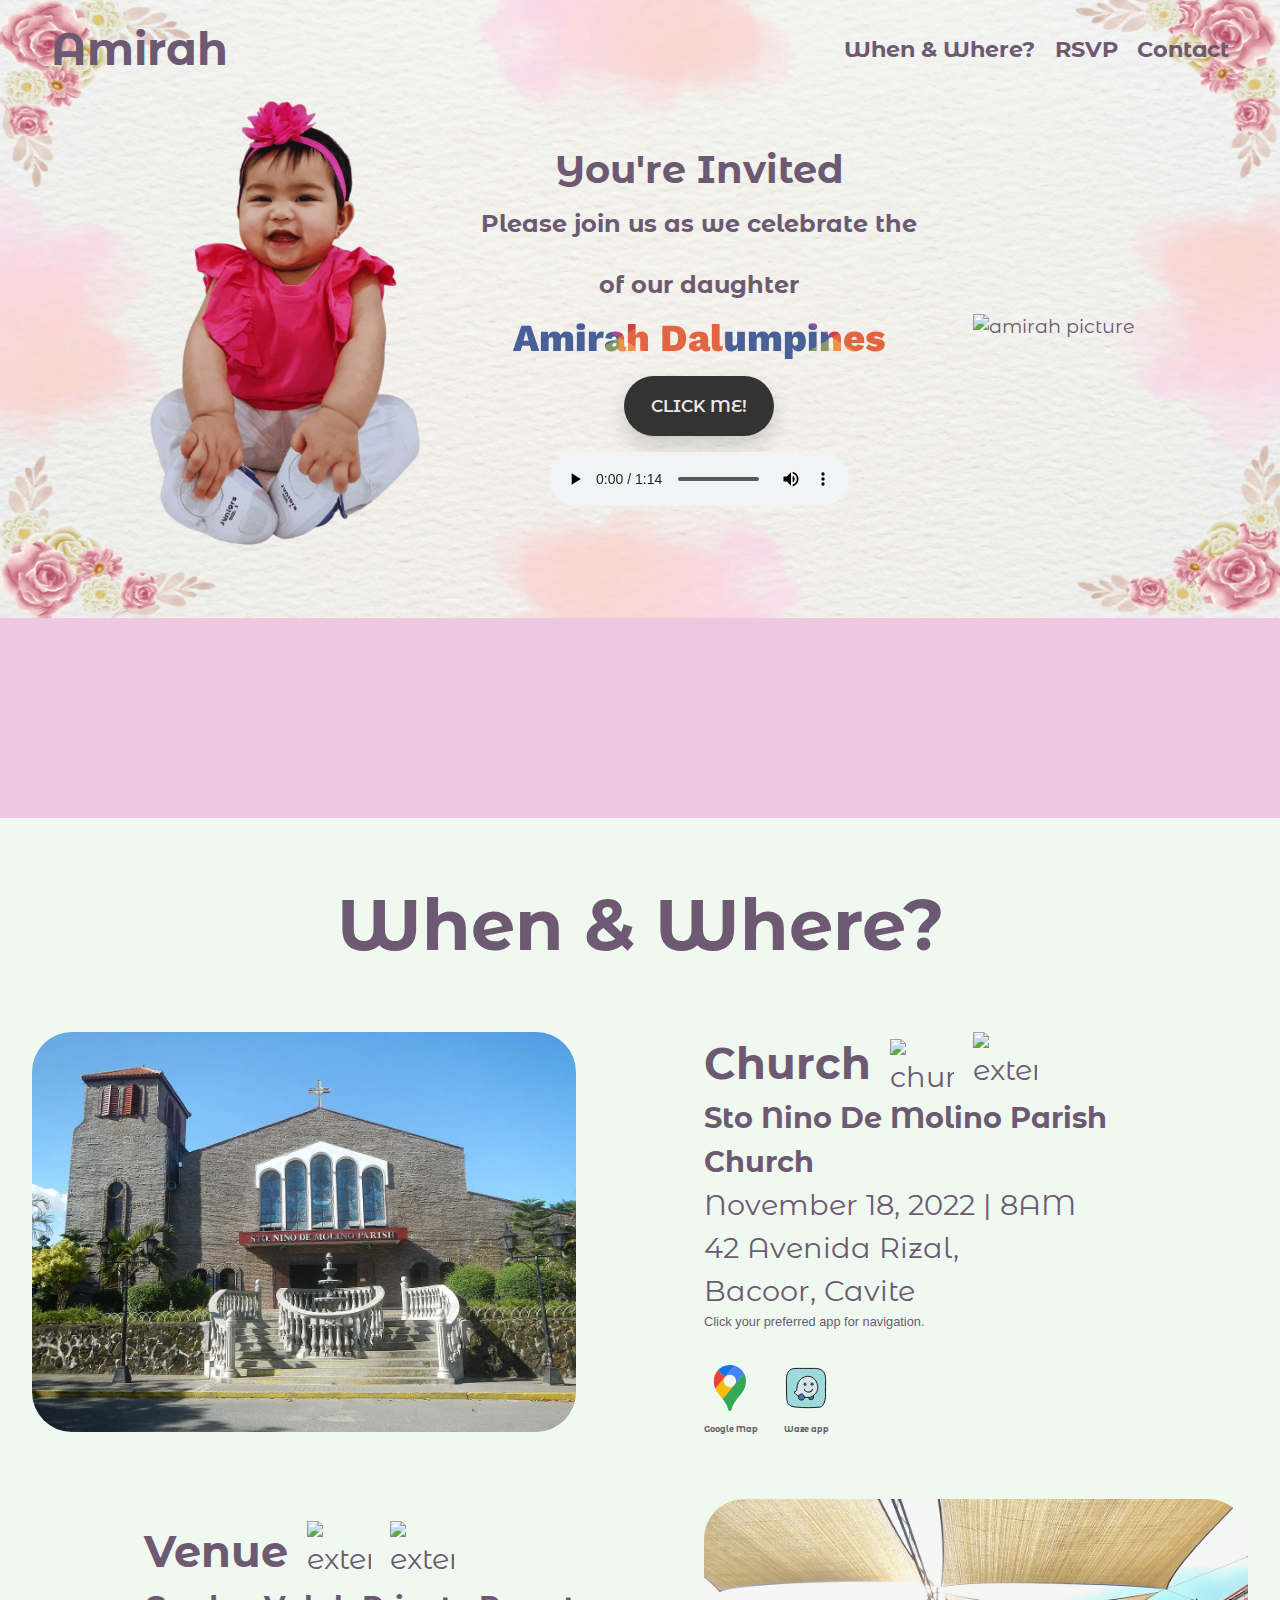
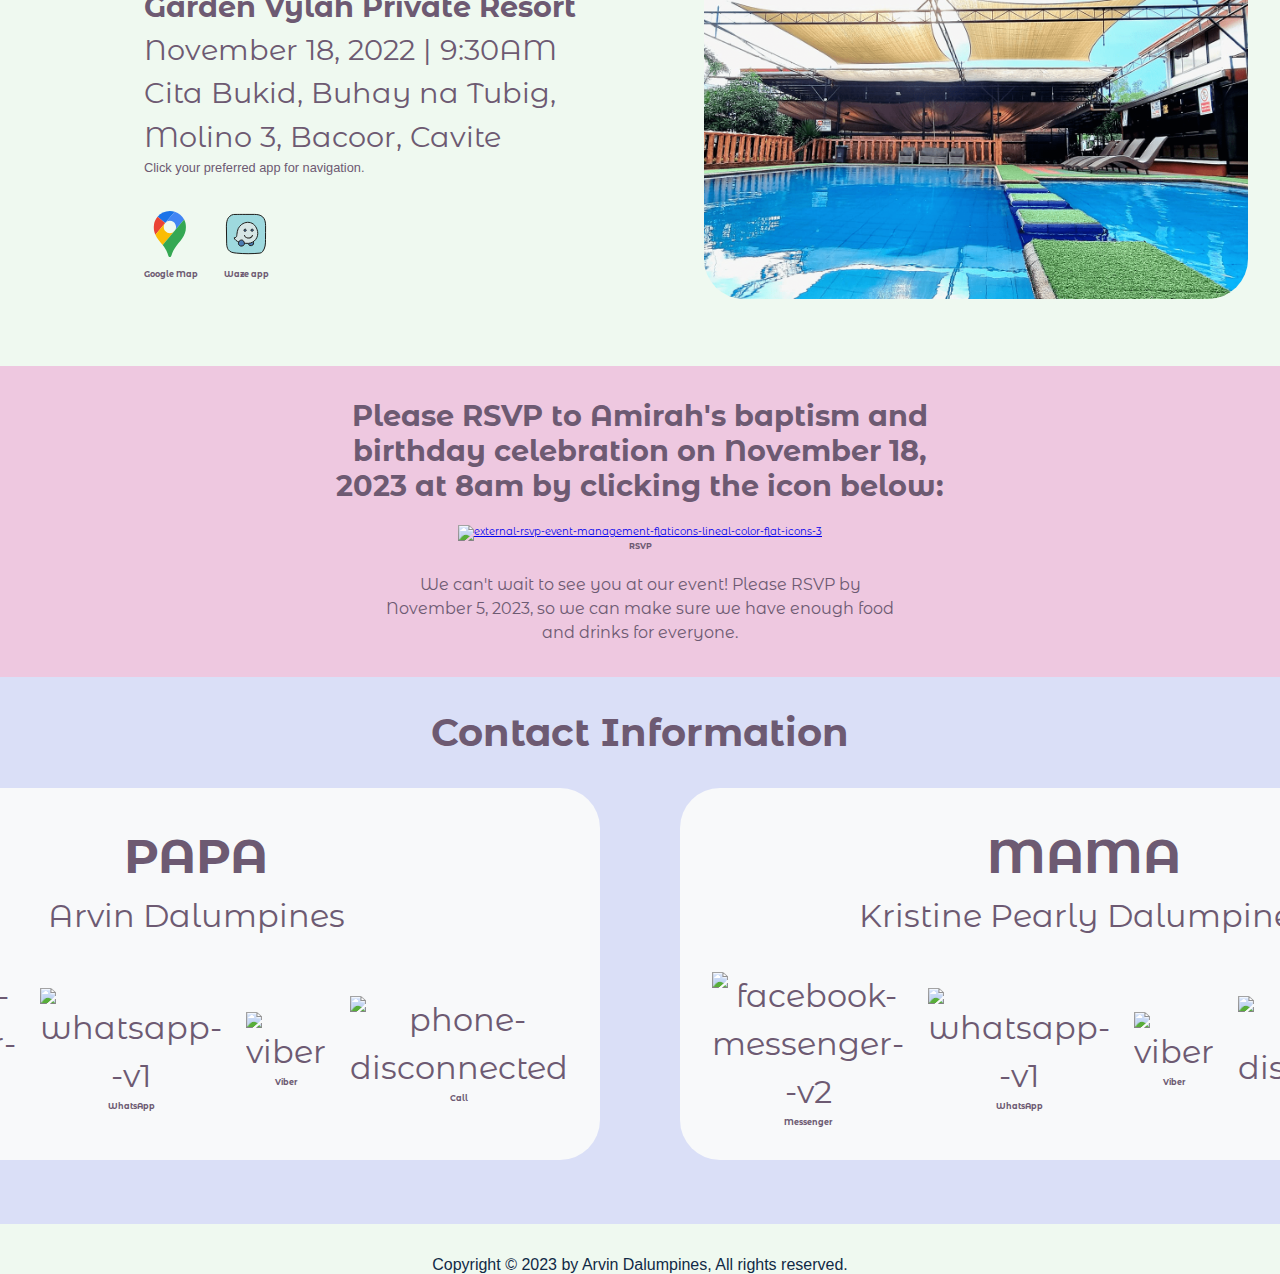
==== commit 76e8ffad: "remove ogg format" ====
--- a/index.html
+++ b/index.html
@@ -54,9 +54,9 @@
               <h1 class="rainbow-text">Amirah Dalumpines</h1>
               <a href="#rsvp" class="button"></a>
               <audio controls>
-                <source src="audio/audio.ogg">
                 <source src="audio/audio.mp3">
               </audio>
+
             </div>
             <div class="hero-img">
               <img src="imgs/amirah2.png" alt="amirah picture" class="amirah-pic-top"/>
@@ -82,7 +82,7 @@
             <img width="64" height="64" src="https://img.icons8.com/external-flaticons-lineal-color-flat-icons/64/external-candles-pharmaceutical-flaticons-lineal-color-flat-icons-3.png" alt="external-candles-pharmaceutical-flaticons-lineal-color-flat-icons-3"/>
           </div>
           <p><strong>Sto Nino De Molino Parish <br>Church</strong></p>
-          <p>November 18, 2023 | 8AM</p>
+          <p>November 18, 2022 | 8AM</p>
           <p>42 Avenida Rizal, <br>Bacoor, Cavite</p>
           <p class="small">Click your preferred app for navigation.</p>
           <div class="icons">
@@ -103,7 +103,7 @@
             <img width="64" height="64" src="https://img.icons8.com/external-microdots-premium-microdot-graphic/64/external-resort-lifestyle-entertainment-vol1-microdots-premium-microdot-graphic.png" alt="external-resort-lifestyle-entertainment-vol1-microdots-premium-microdot-graphic"/>
           </div>
           <p><strong>Garden Vylah Private Resort</strong></p>
-          <p>November 18, 2023 | 9:30AM</p>
+          <p>November 18, 2022 | 9:30AM</p>
           <p>Cita Bukid, Buhay na Tubig, <br>Molino 3, Bacoor, Cavite</p>
           <p class="small">Click your preferred app for navigation.</p>
           <div class="icons">
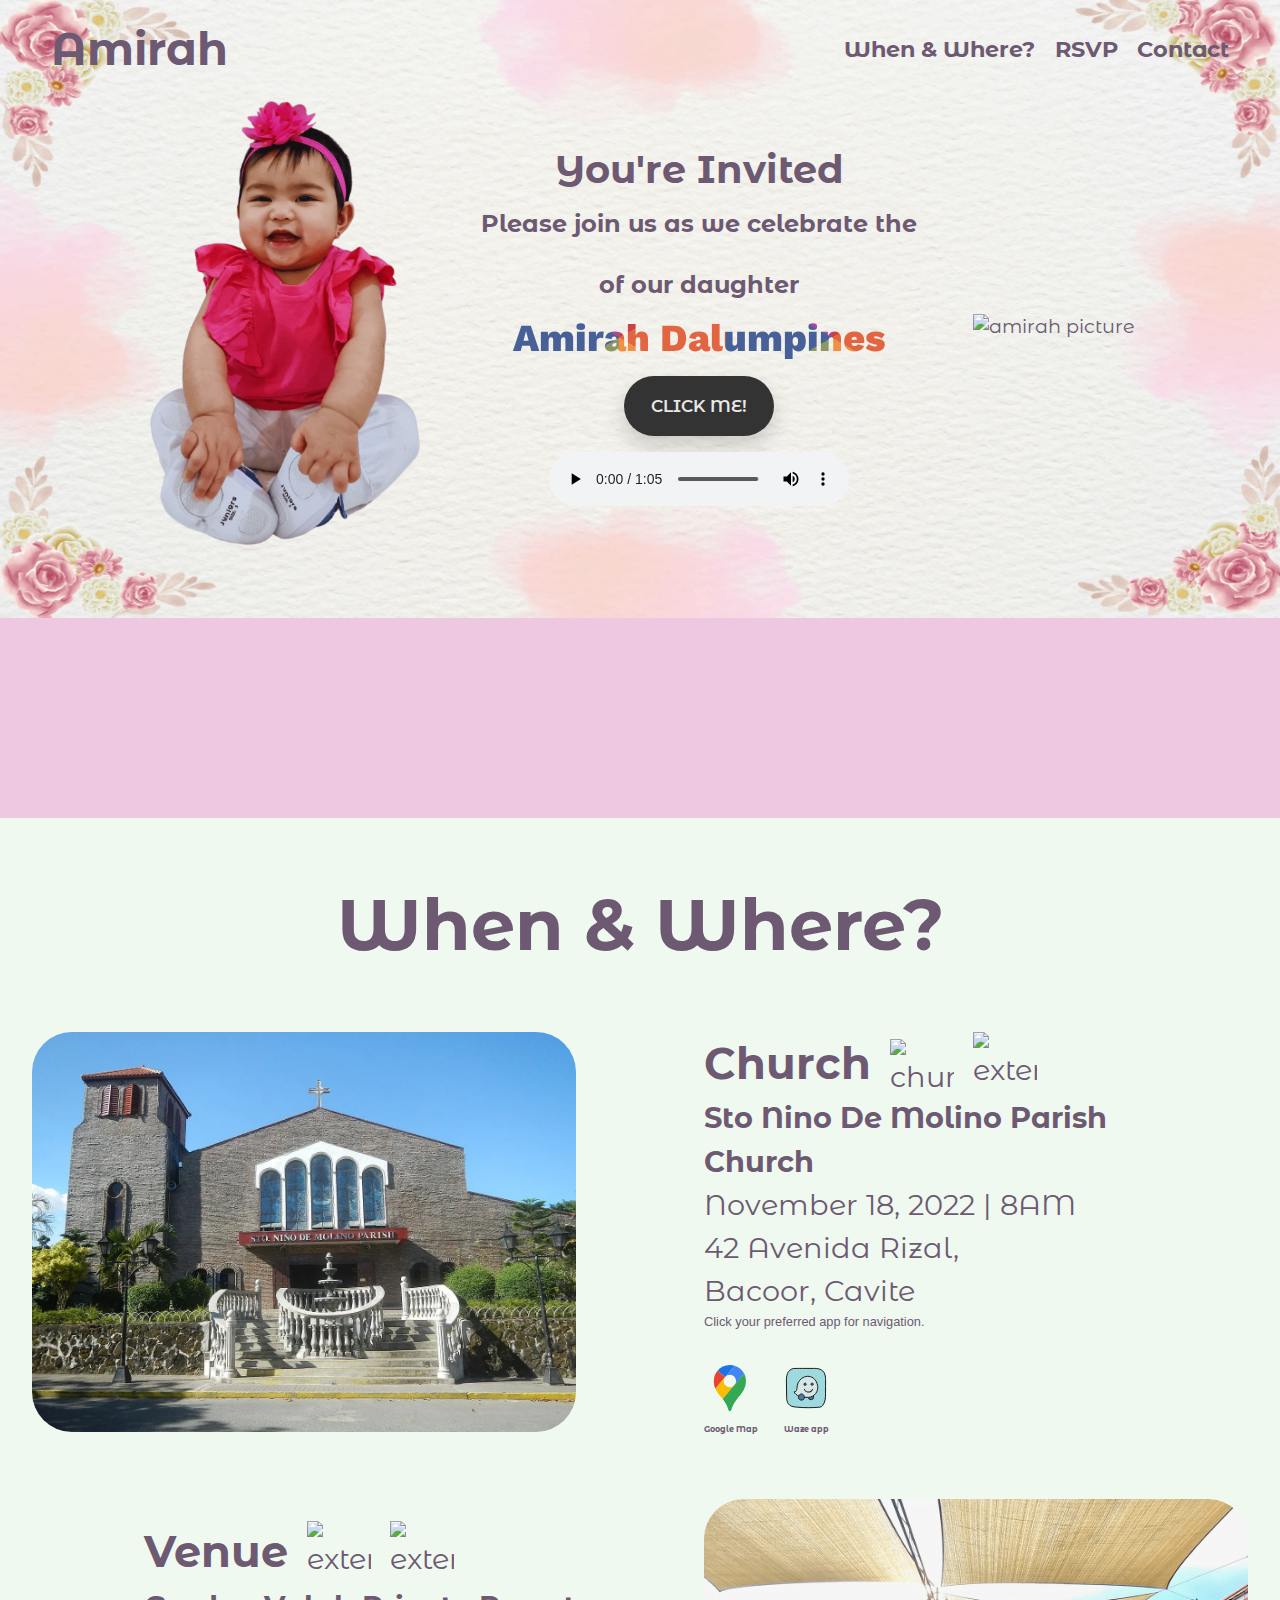
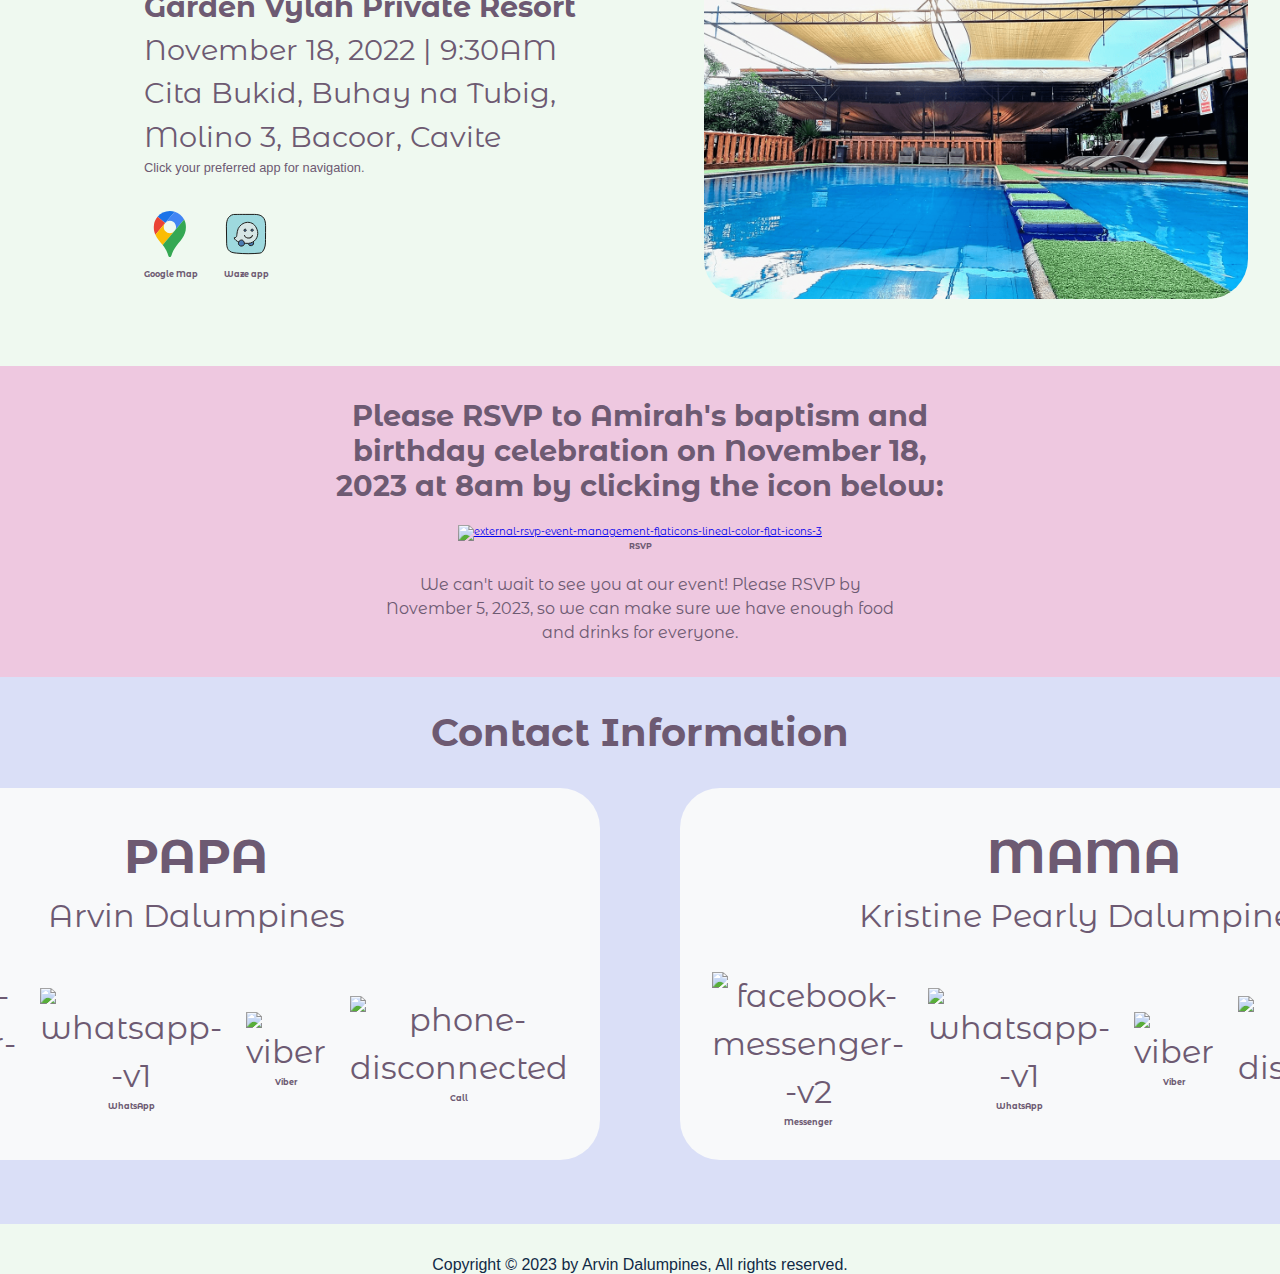
==== commit a4fdaede: "fix audio file" ====
--- a/index.html
+++ b/index.html
@@ -53,8 +53,9 @@
               <p>of our daughter</p>
               <h1 class="rainbow-text">Amirah Dalumpines</h1>
               <a href="#rsvp" class="button"></a>
-              <audio controls>
-                <source src="audio/audio.mp3">
+              <audio controls autoplay loop>
+                <source src="audio/audio.ogg">
+                <source src="audio/audio.wav">
               </audio>
 
             </div>
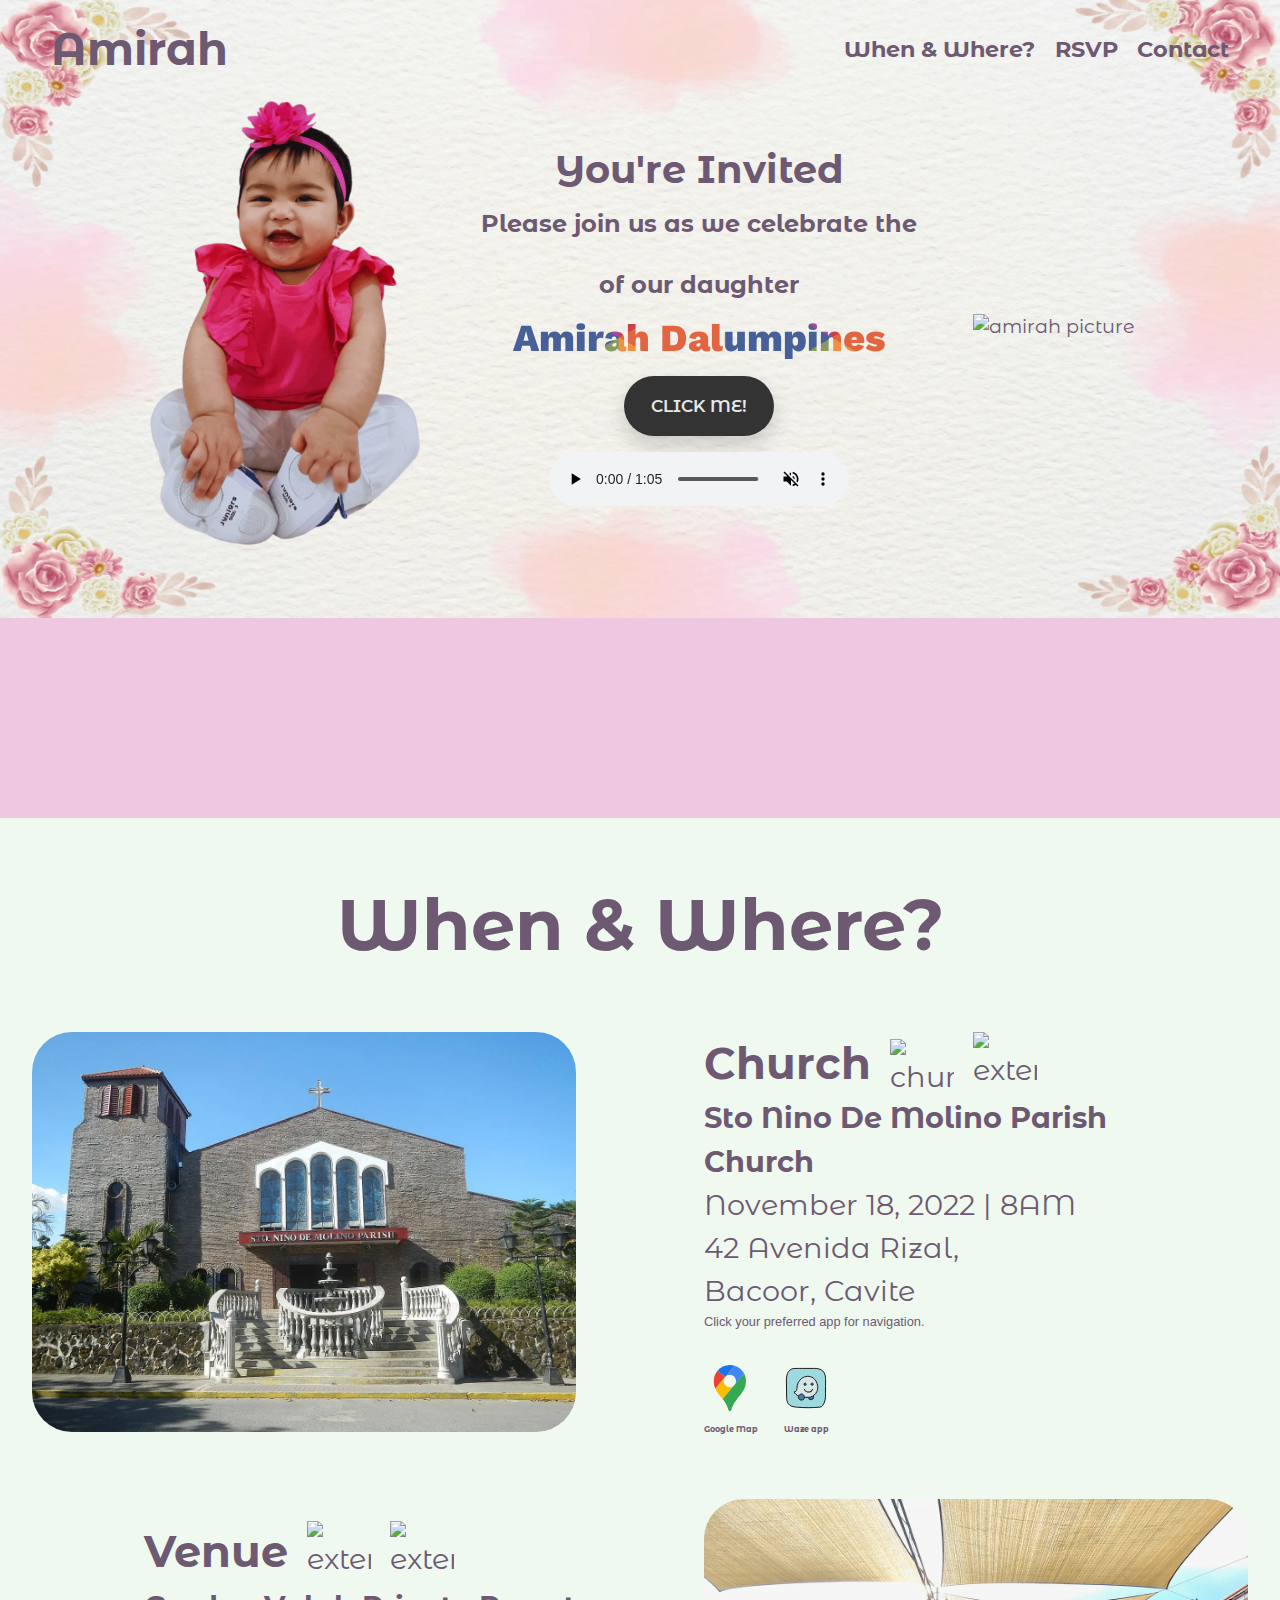
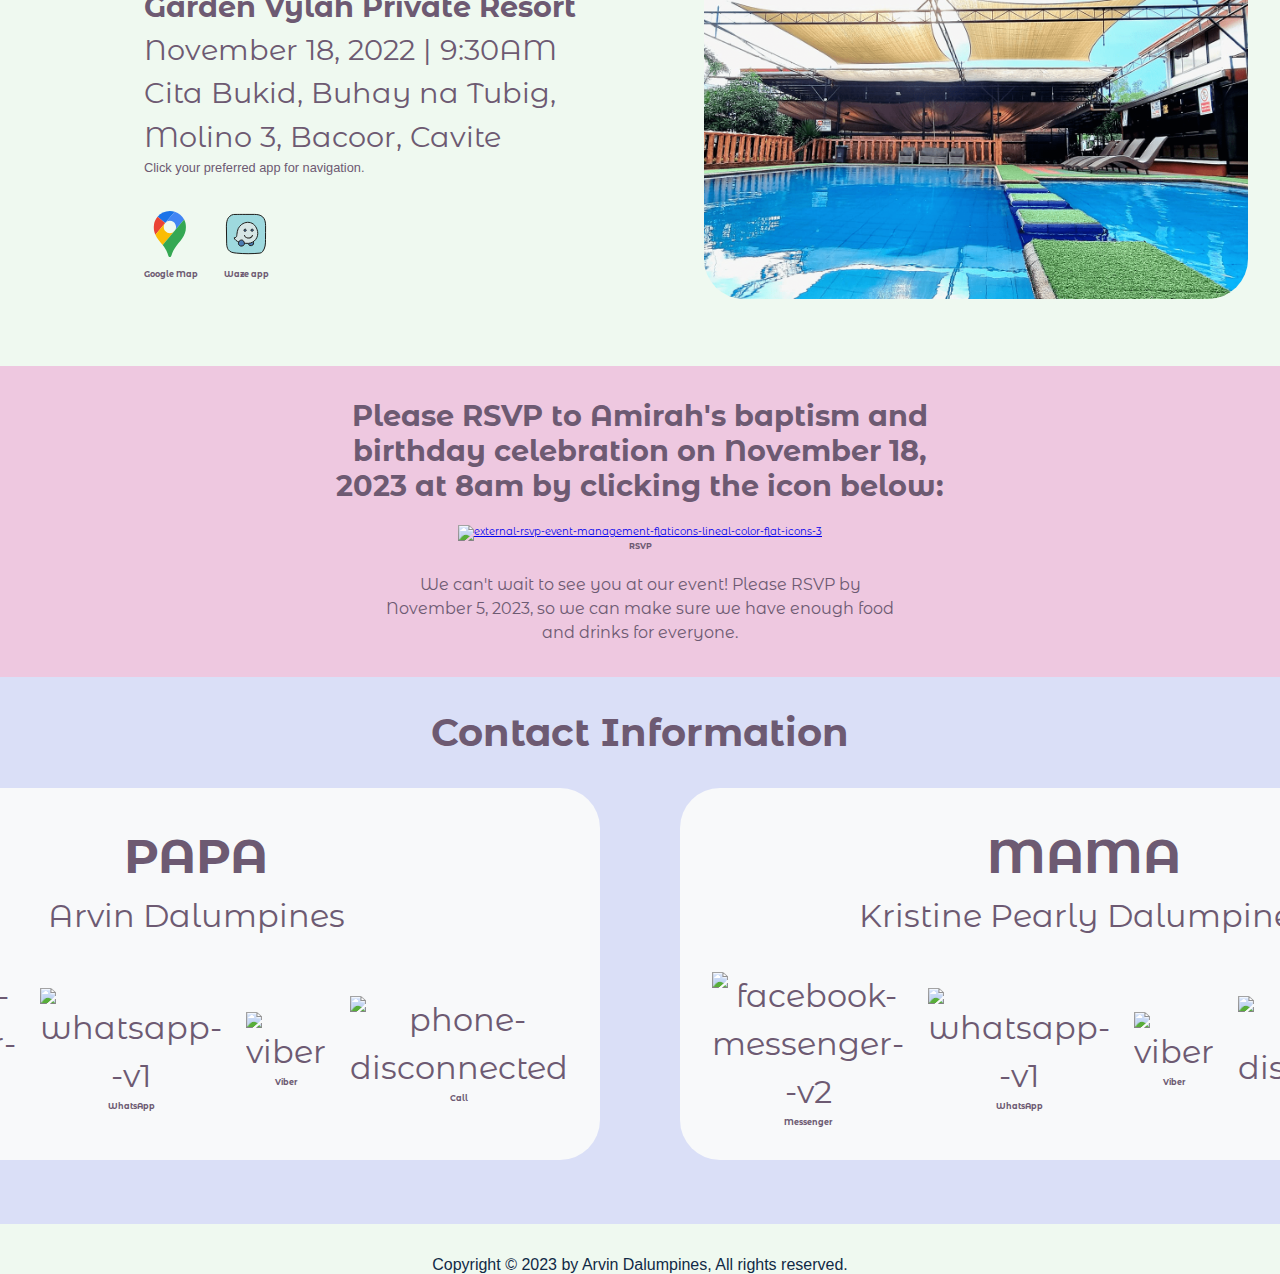
==== commit c059d205: "muted audio" ====
--- a/index.html
+++ b/index.html
@@ -53,7 +53,7 @@
               <p>of our daughter</p>
               <h1 class="rainbow-text">Amirah Dalumpines</h1>
               <a href="#rsvp" class="button"></a>
-              <audio controls autoplay loop>
+              <audio controls autoplay loop muted id="play">
                 <source src="audio/audio.ogg">
                 <source src="audio/audio.wav">
               </audio>
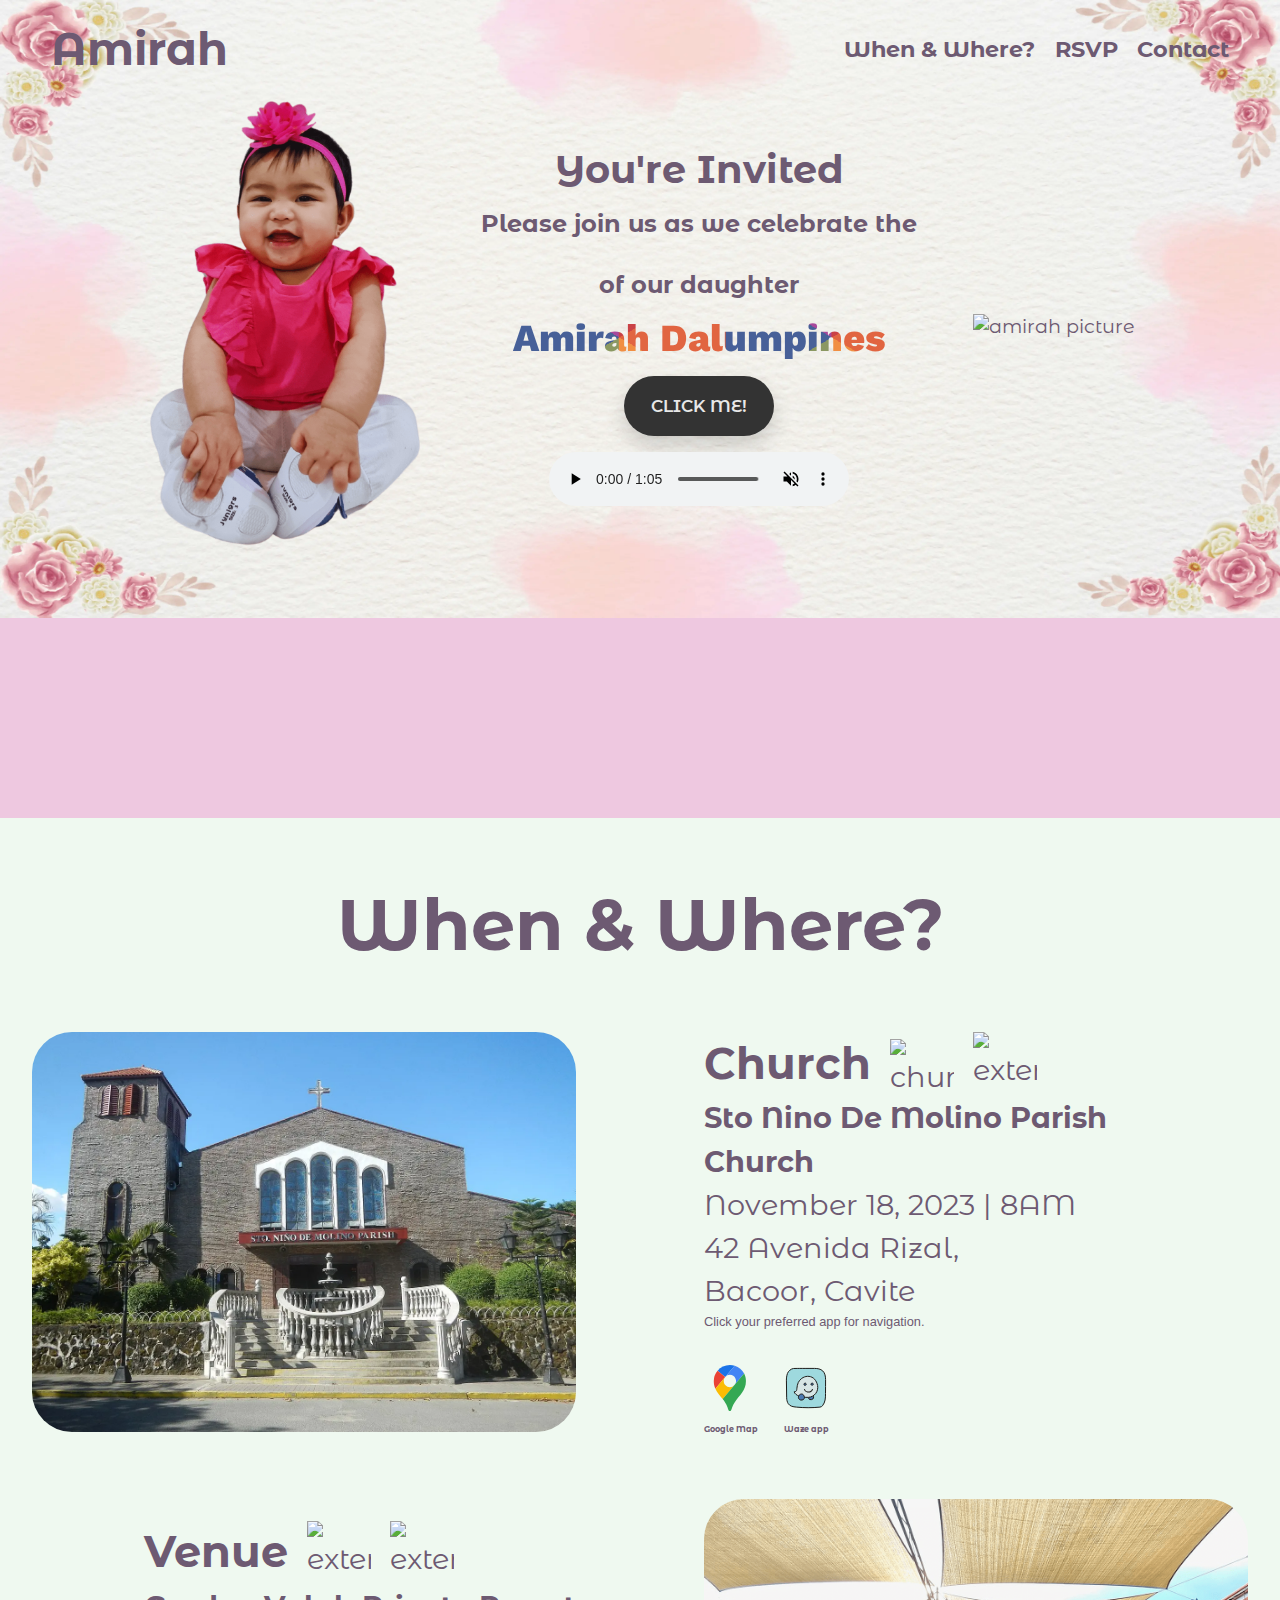
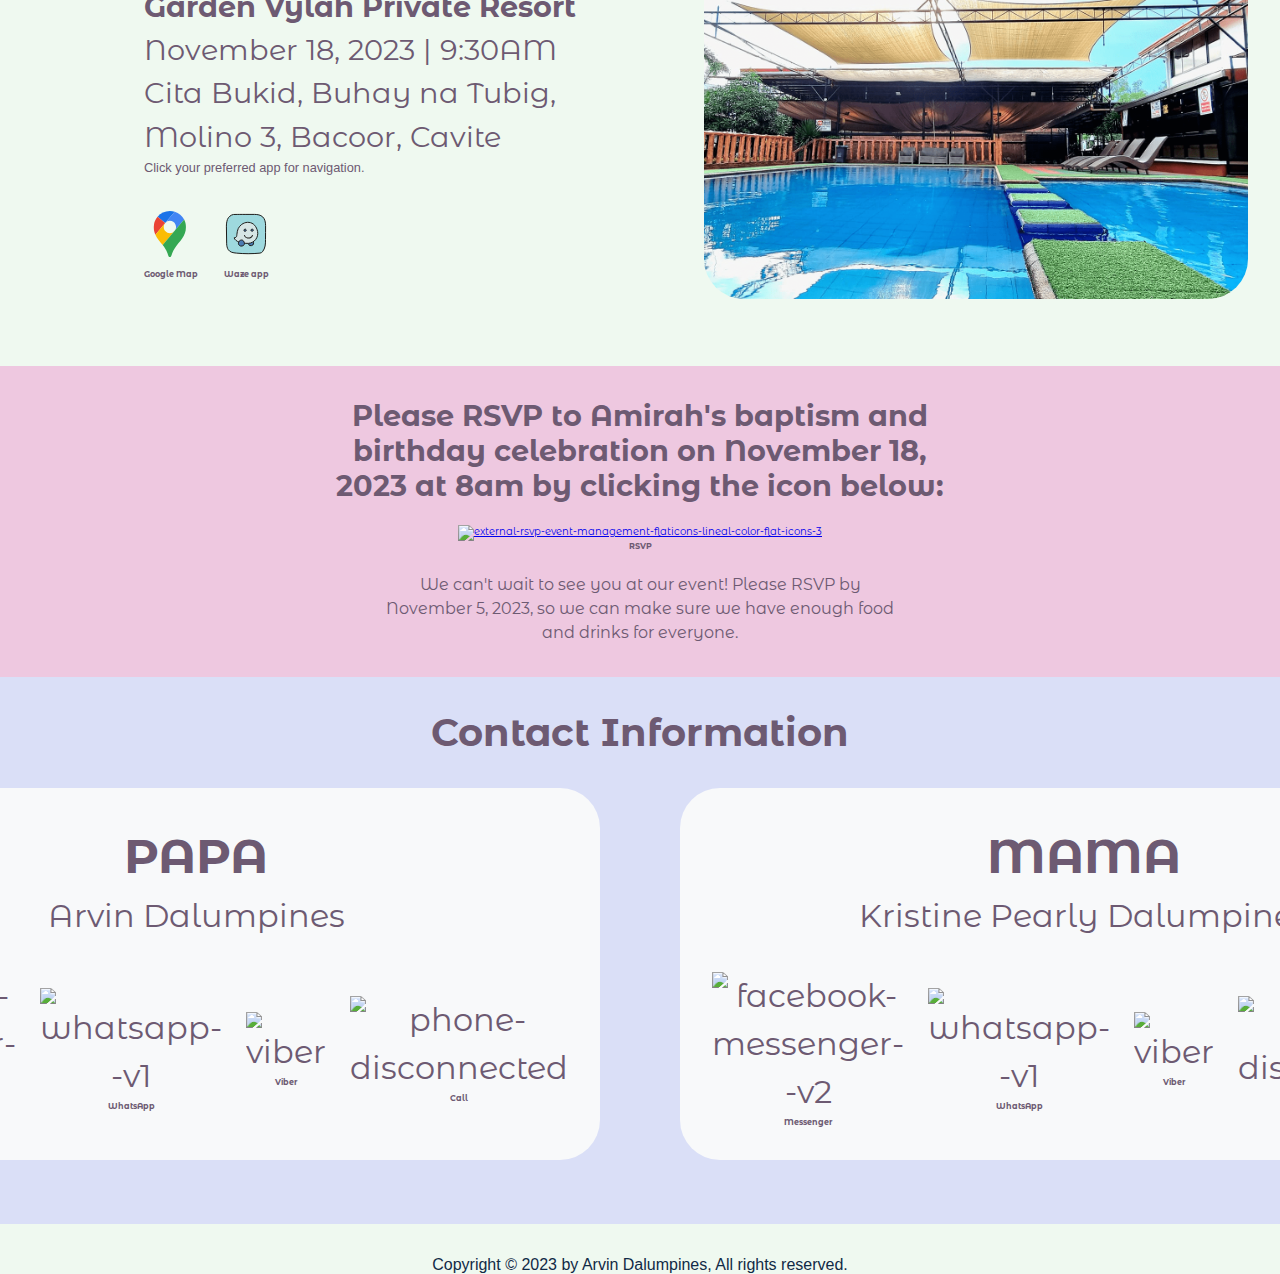
==== commit 4f88f067: "Merge branch 'staging'" ====
--- a/index.html
+++ b/index.html
@@ -83,7 +83,7 @@
             <img width="64" height="64" src="https://img.icons8.com/external-flaticons-lineal-color-flat-icons/64/external-candles-pharmaceutical-flaticons-lineal-color-flat-icons-3.png" alt="external-candles-pharmaceutical-flaticons-lineal-color-flat-icons-3"/>
           </div>
           <p><strong>Sto Nino De Molino Parish <br>Church</strong></p>
-          <p>November 18, 2022 | 8AM</p>
+          <p>November 18, 2023 | 8AM</p>
           <p>42 Avenida Rizal, <br>Bacoor, Cavite</p>
           <p class="small">Click your preferred app for navigation.</p>
           <div class="icons">
@@ -104,7 +104,7 @@
             <img width="64" height="64" src="https://img.icons8.com/external-microdots-premium-microdot-graphic/64/external-resort-lifestyle-entertainment-vol1-microdots-premium-microdot-graphic.png" alt="external-resort-lifestyle-entertainment-vol1-microdots-premium-microdot-graphic"/>
           </div>
           <p><strong>Garden Vylah Private Resort</strong></p>
-          <p>November 18, 2022 | 9:30AM</p>
+          <p>November 18, 2023 | 9:30AM</p>
           <p>Cita Bukid, Buhay na Tubig, <br>Molino 3, Bacoor, Cavite</p>
           <p class="small">Click your preferred app for navigation.</p>
           <div class="icons">
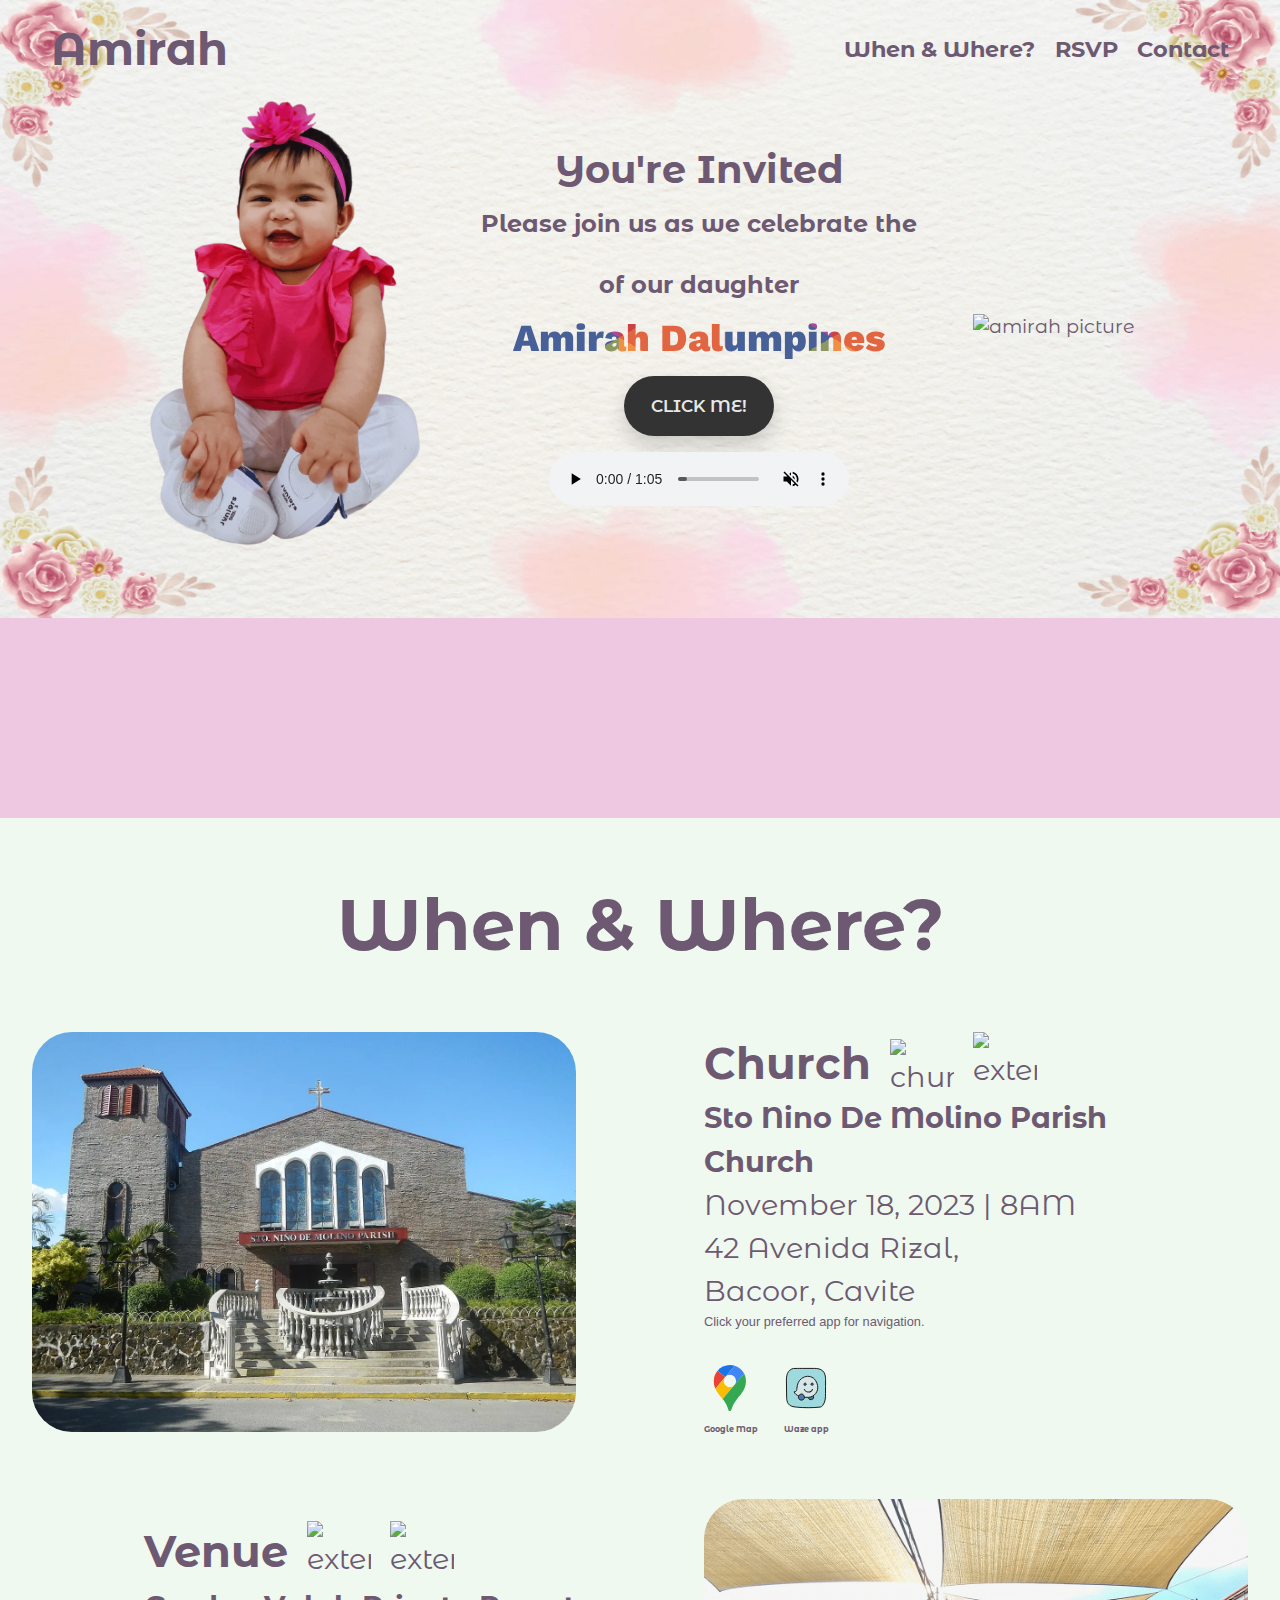
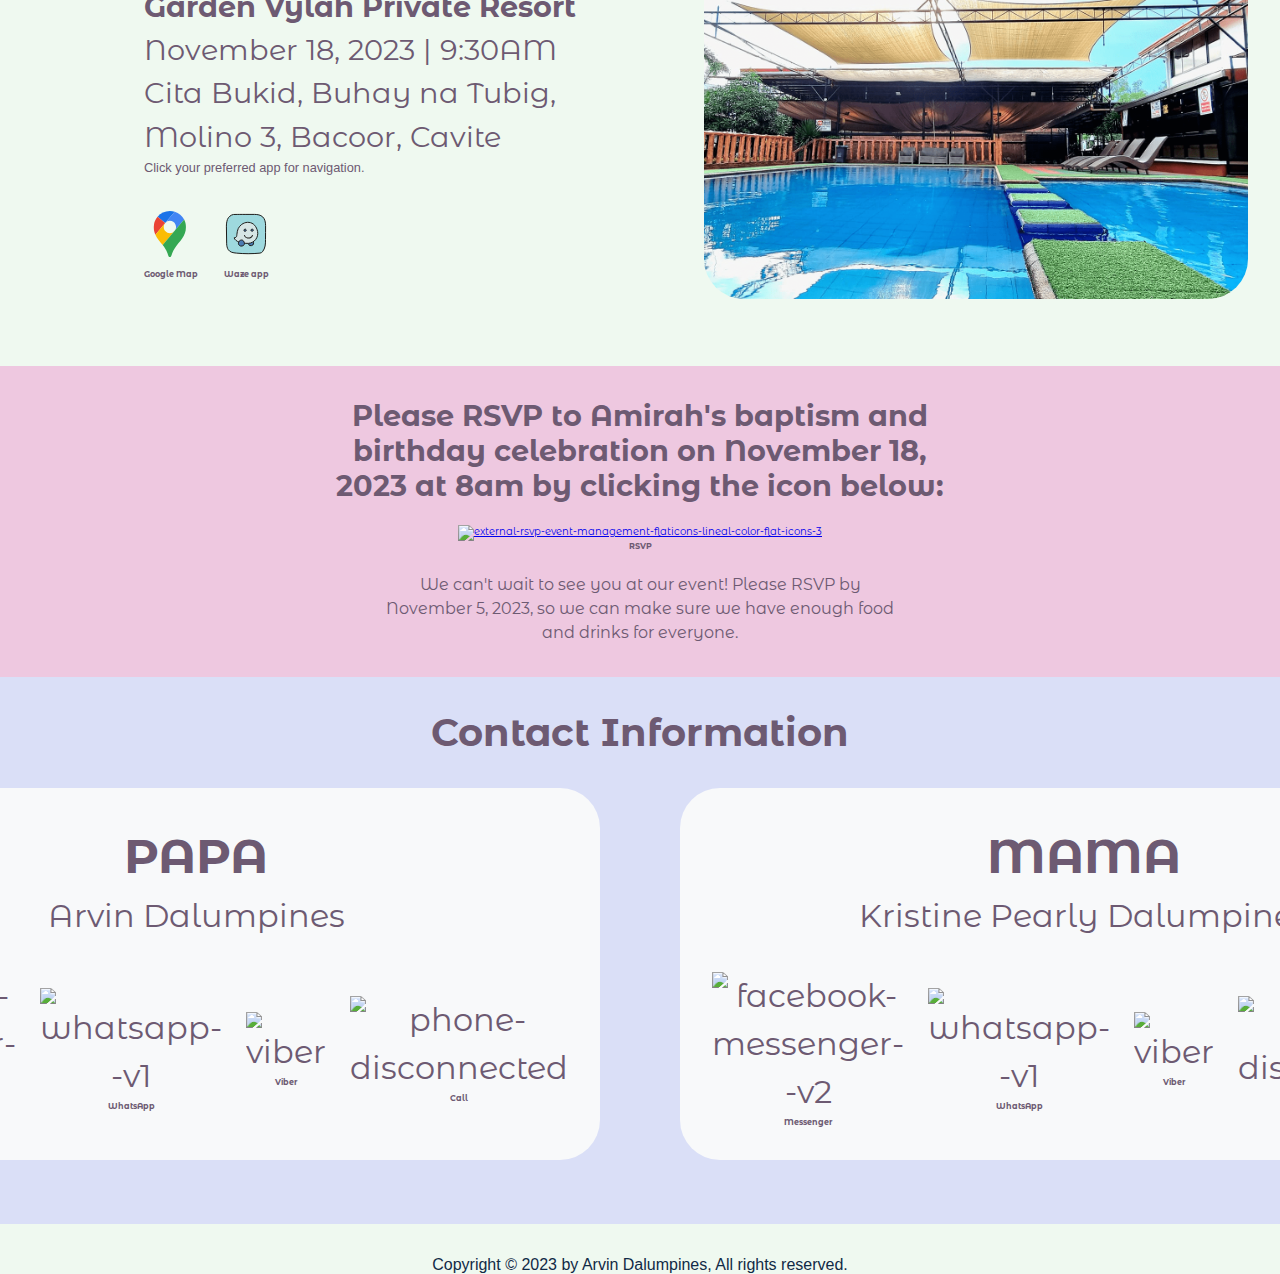
==== commit 2024159b: "add meta tag noindex" ====
--- a/index.html
+++ b/index.html
@@ -1,6 +1,7 @@
 <!DOCTYPE html>
 <html lang="en" prefix="og: http://ogp.me/ns#">
   <head>
+    <meta name="robots" content="noindex">
     <meta charset="UTF-8" />
     <meta name="viewport" content="width=device-width, initial-scale=1.0" />
     <meta property="og:title" content="You're invited: Please join us as we celebrate Amirah's Baptism & 1st Birthday">
